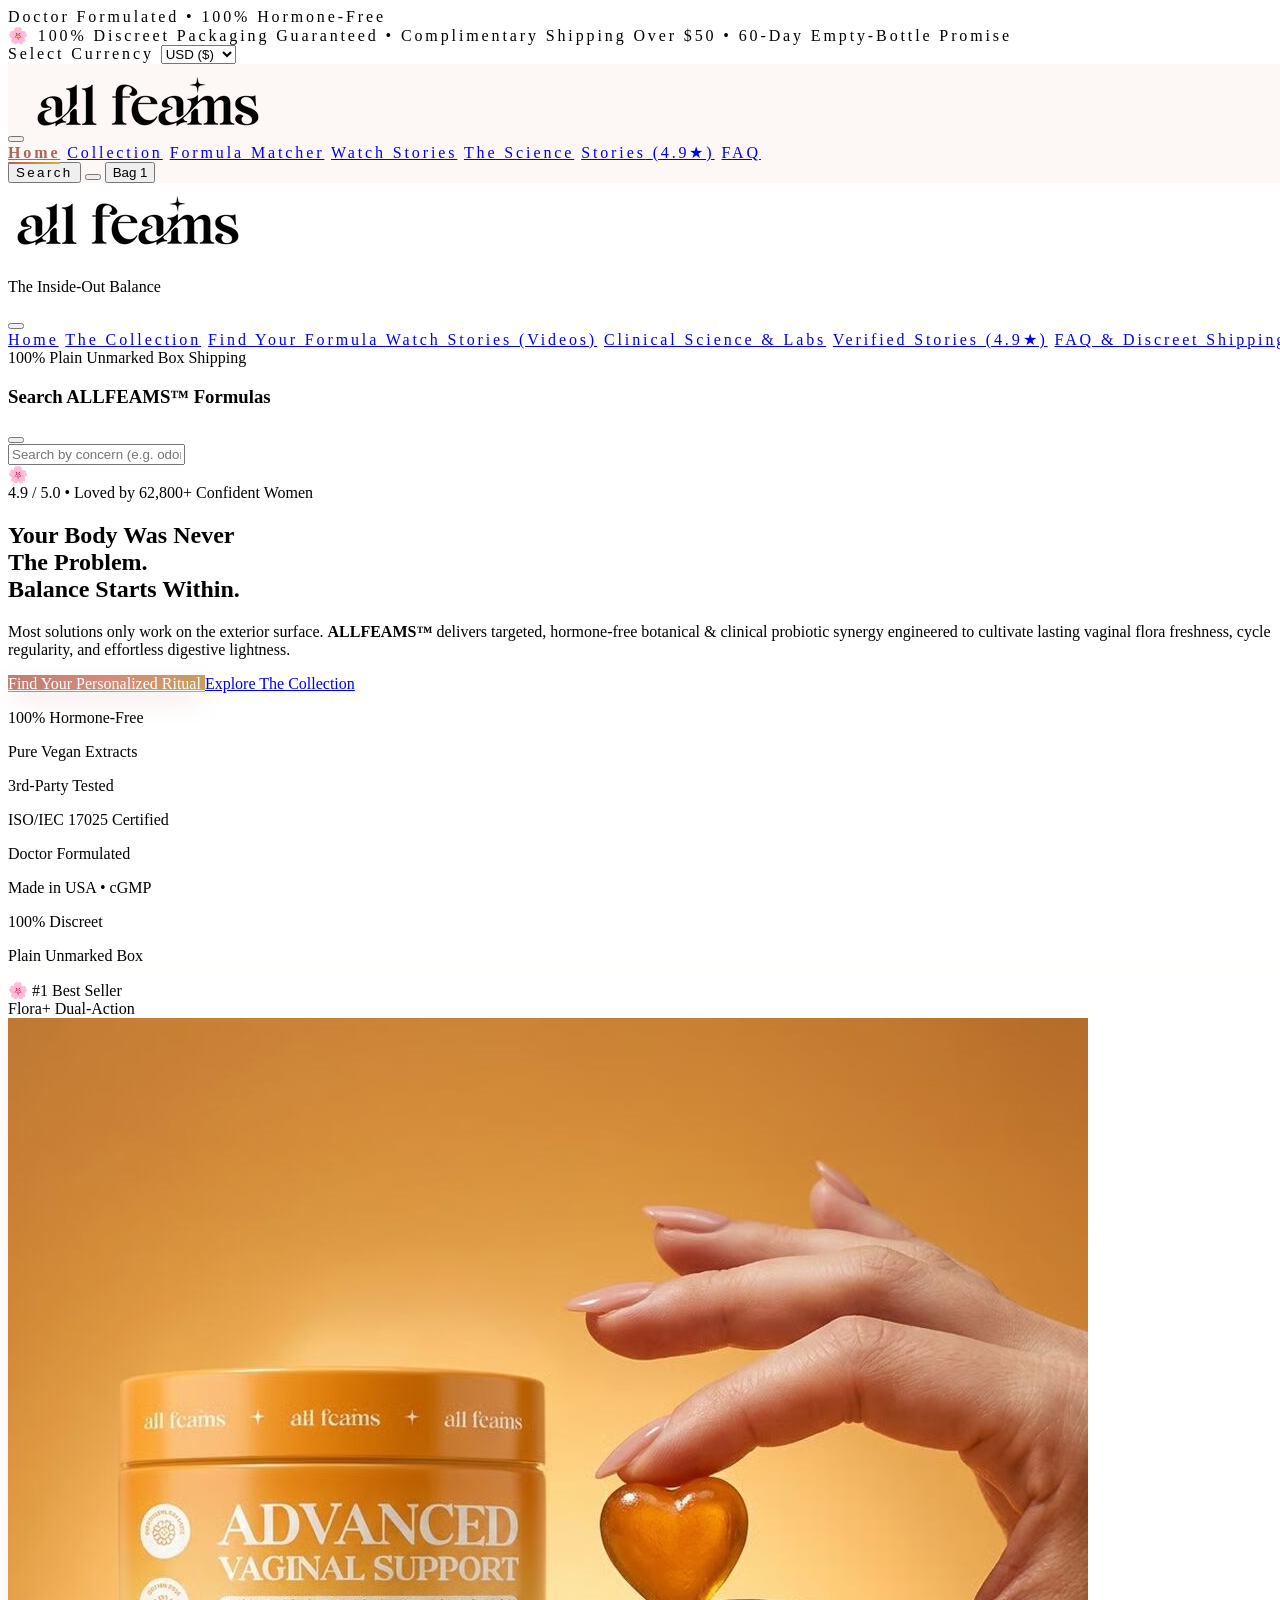
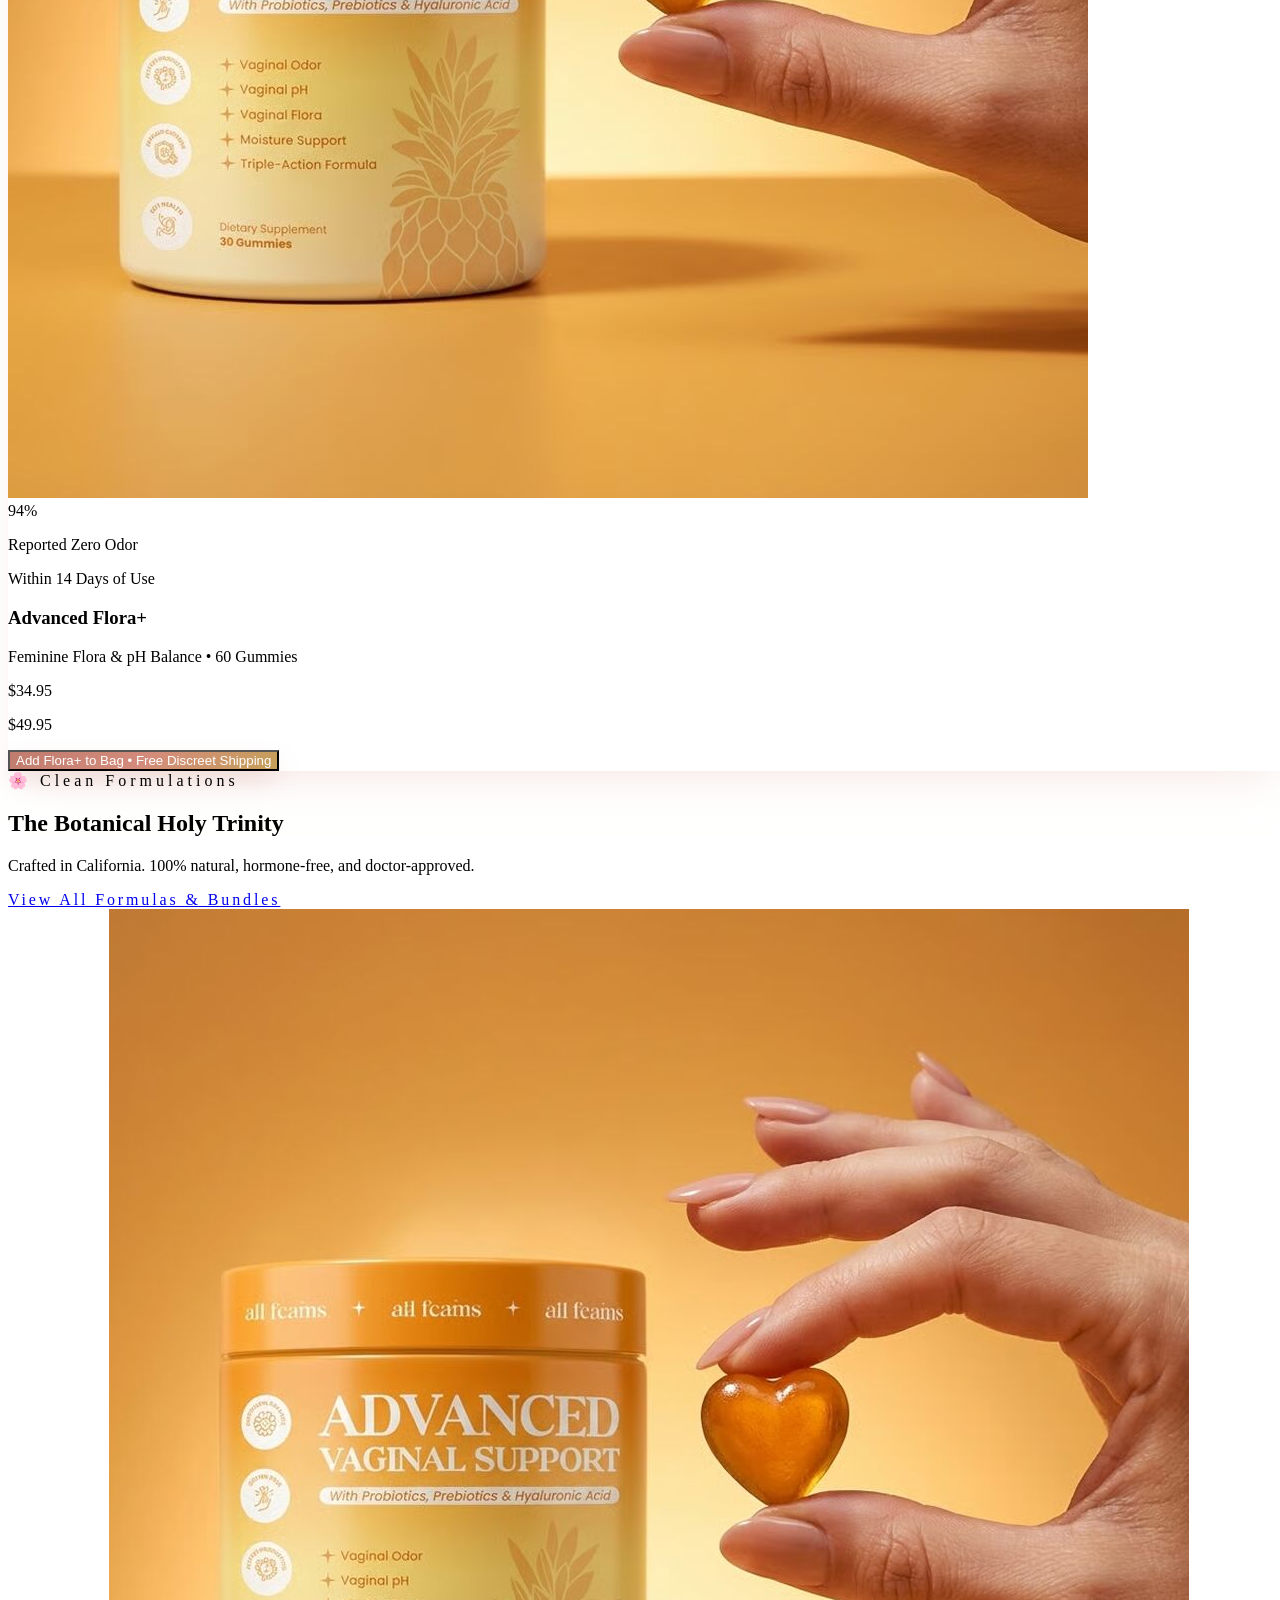
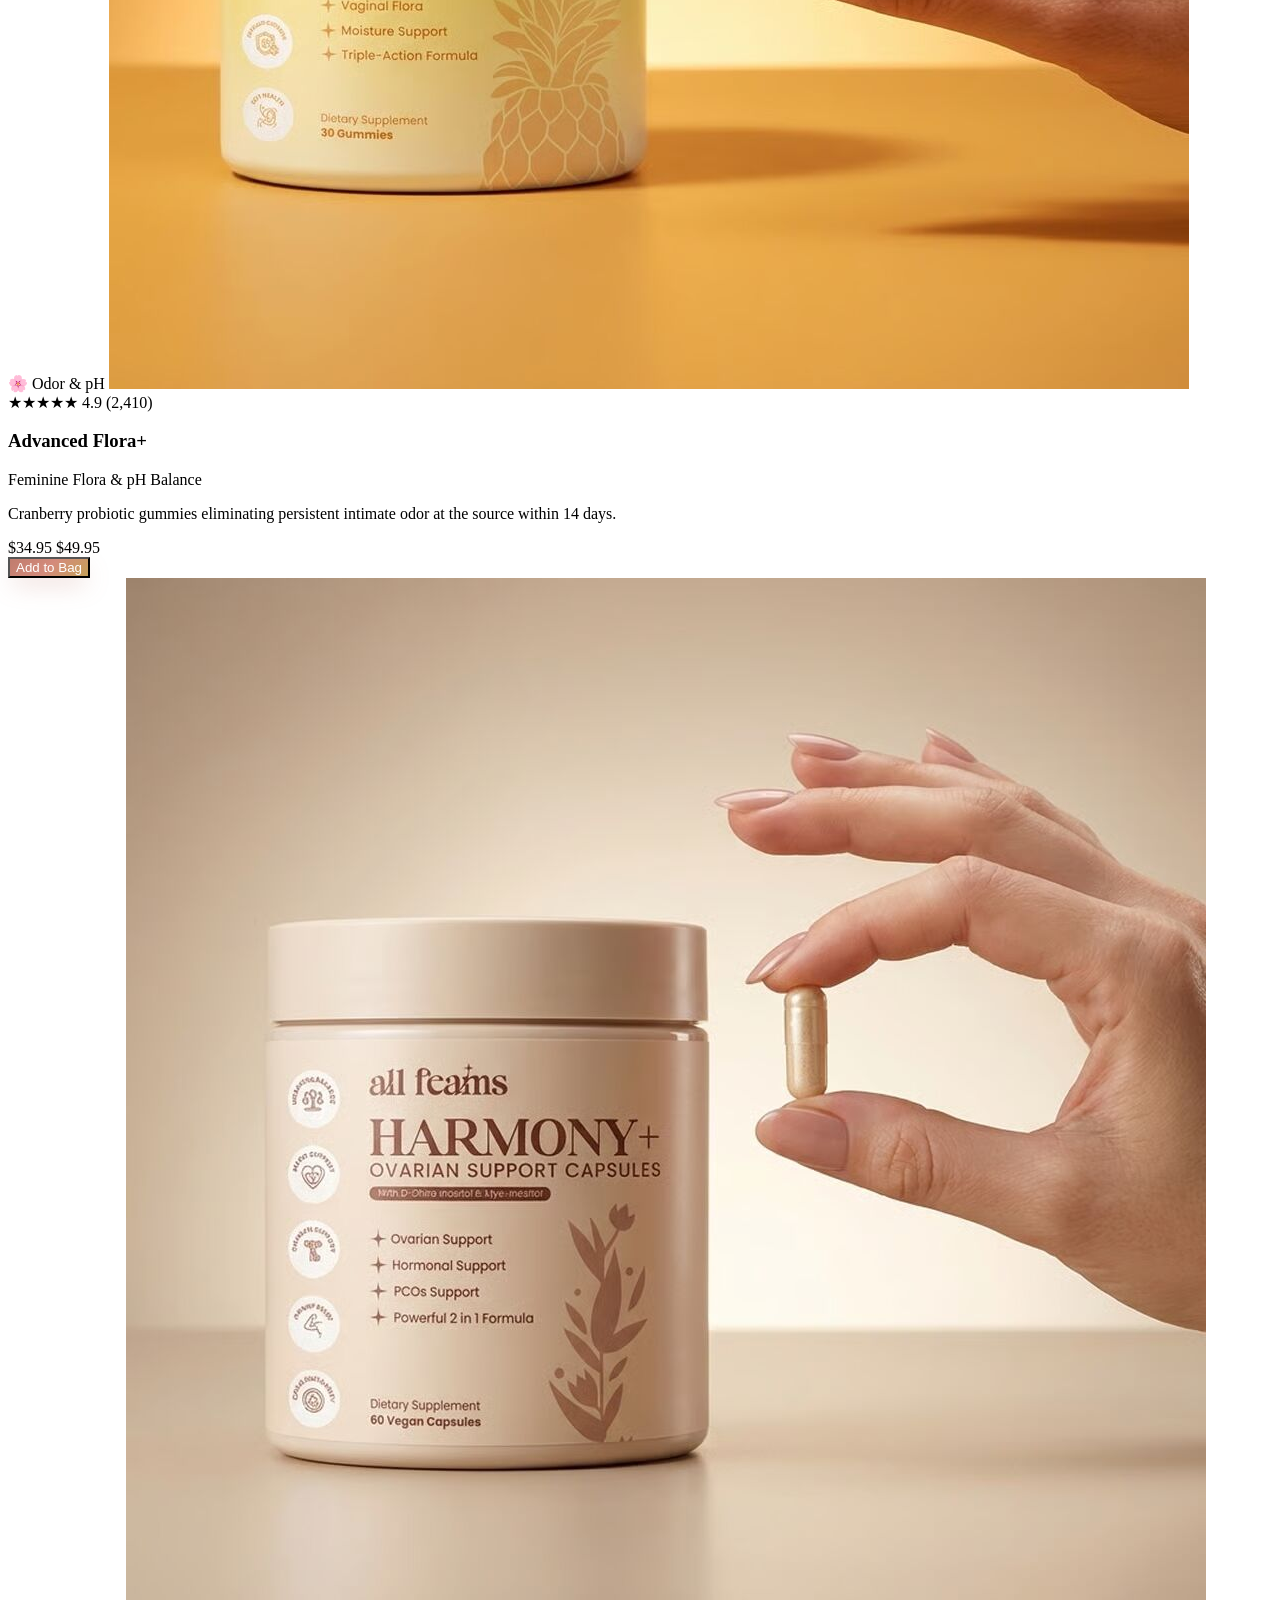
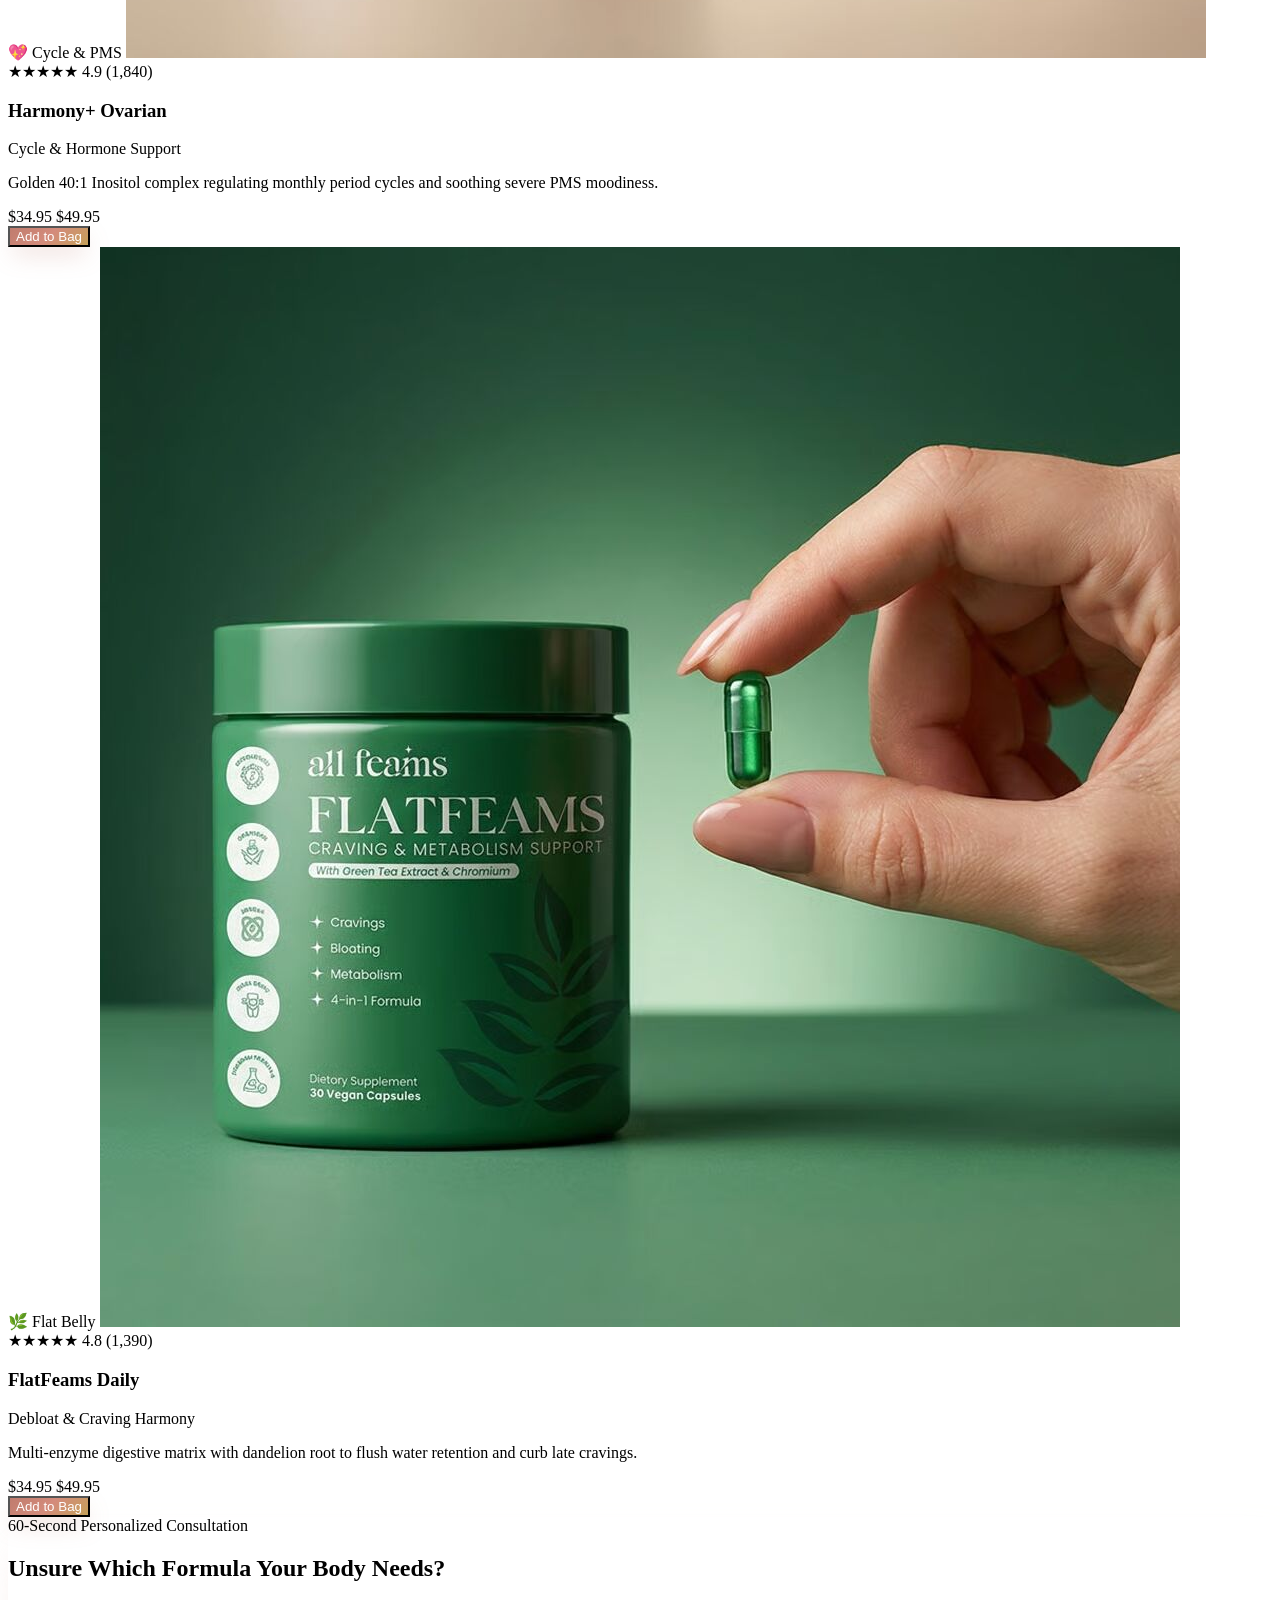
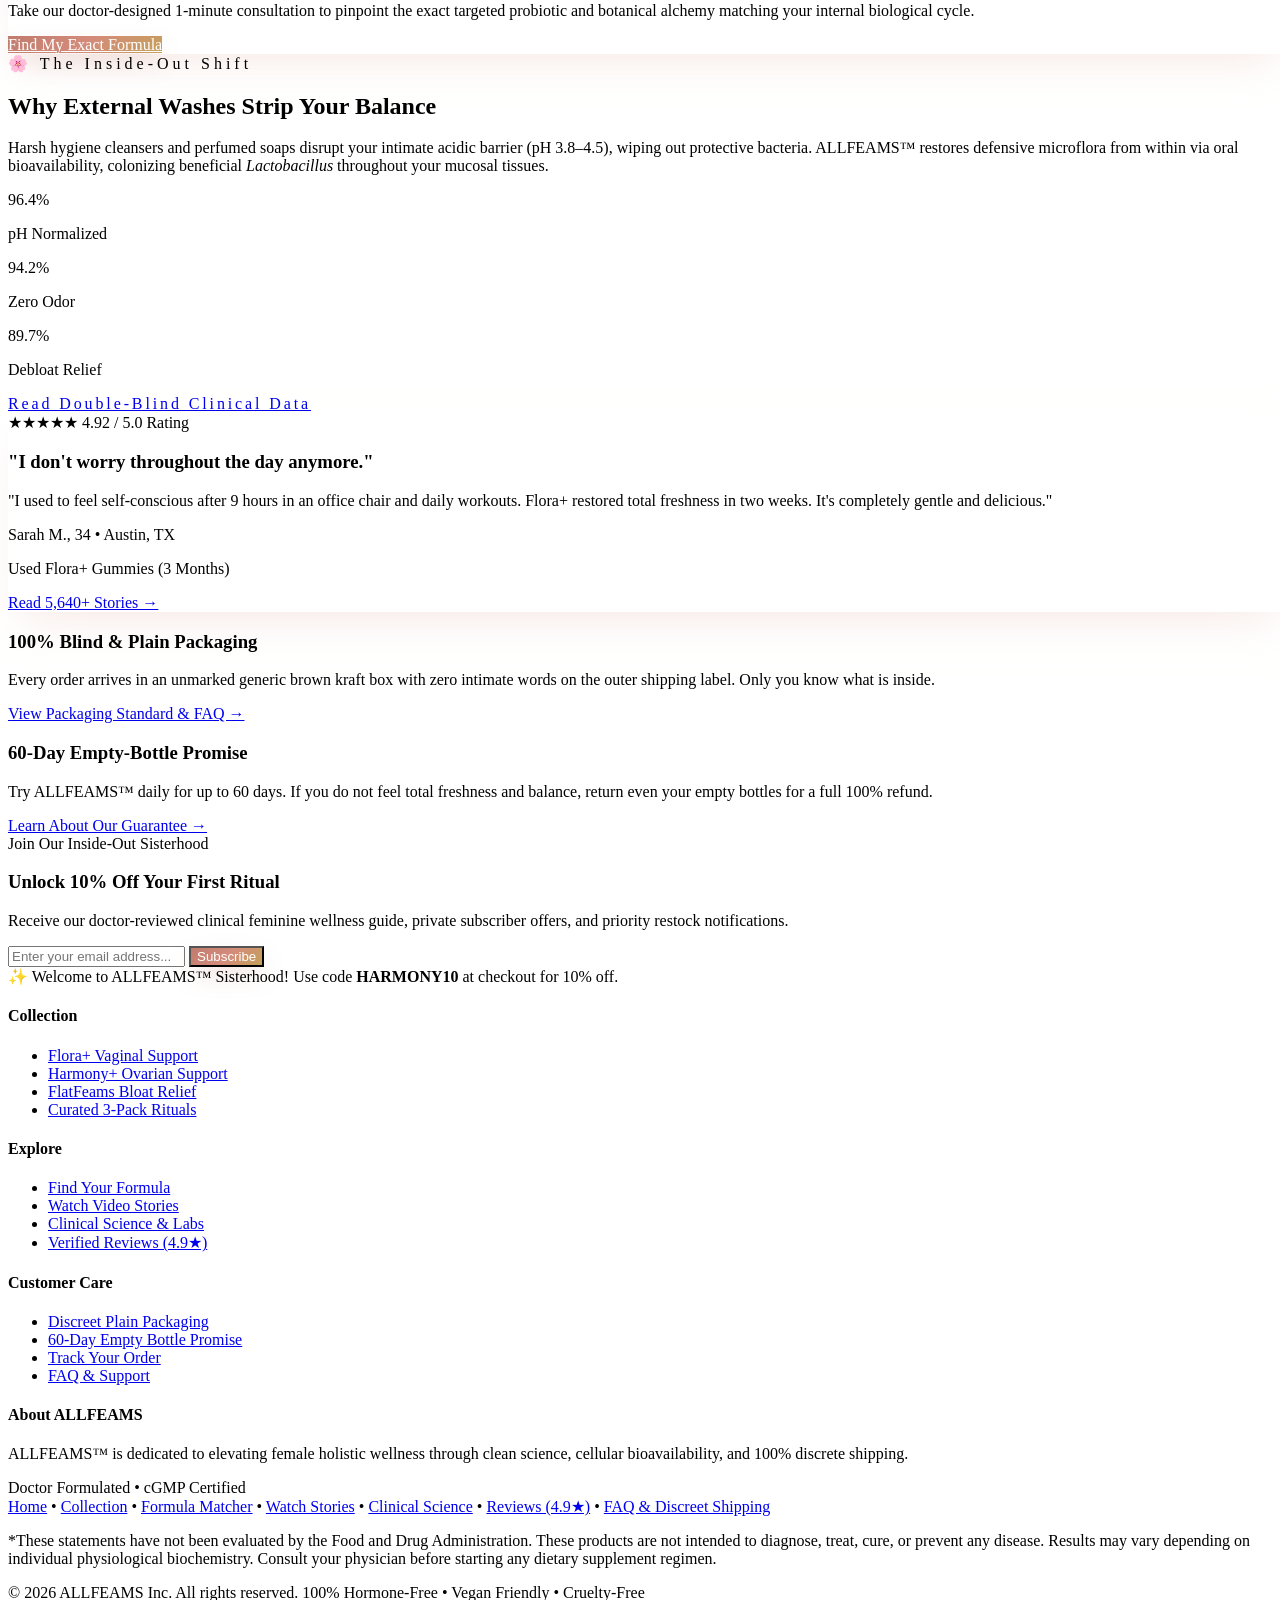
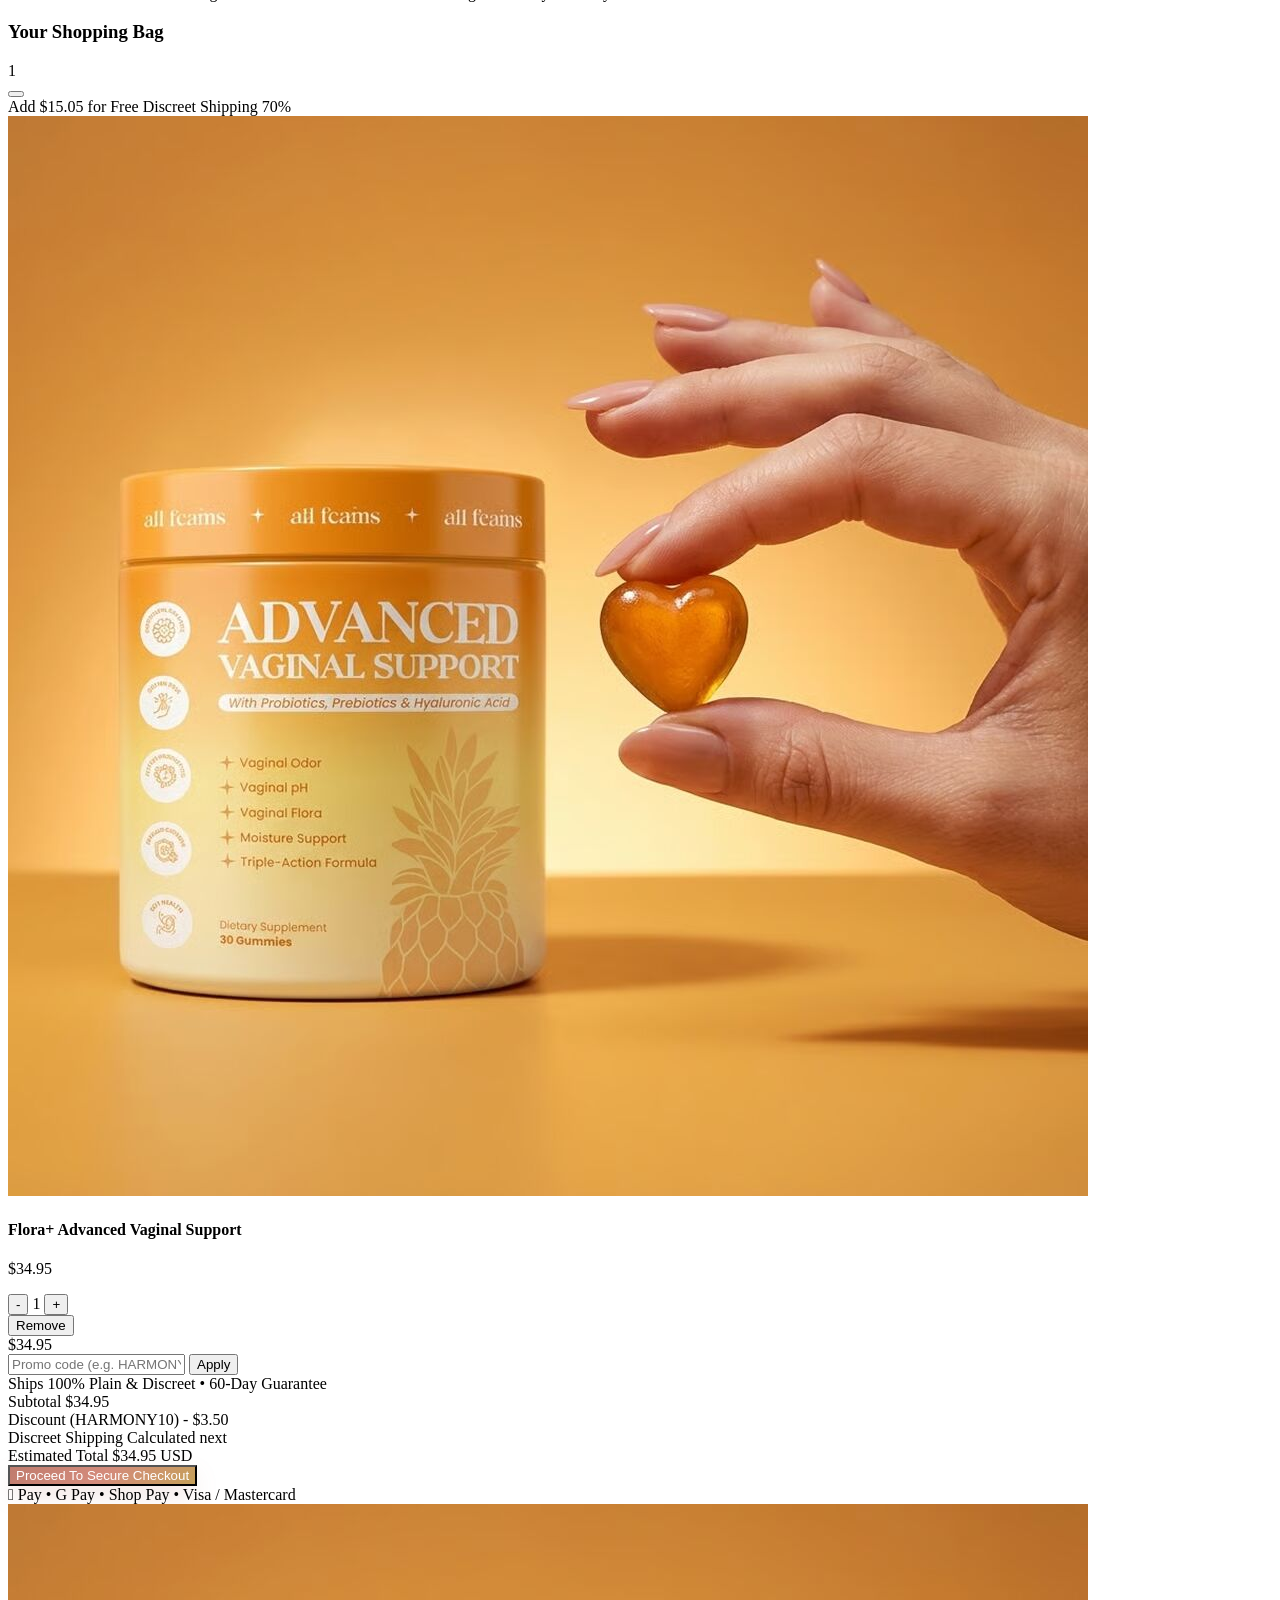
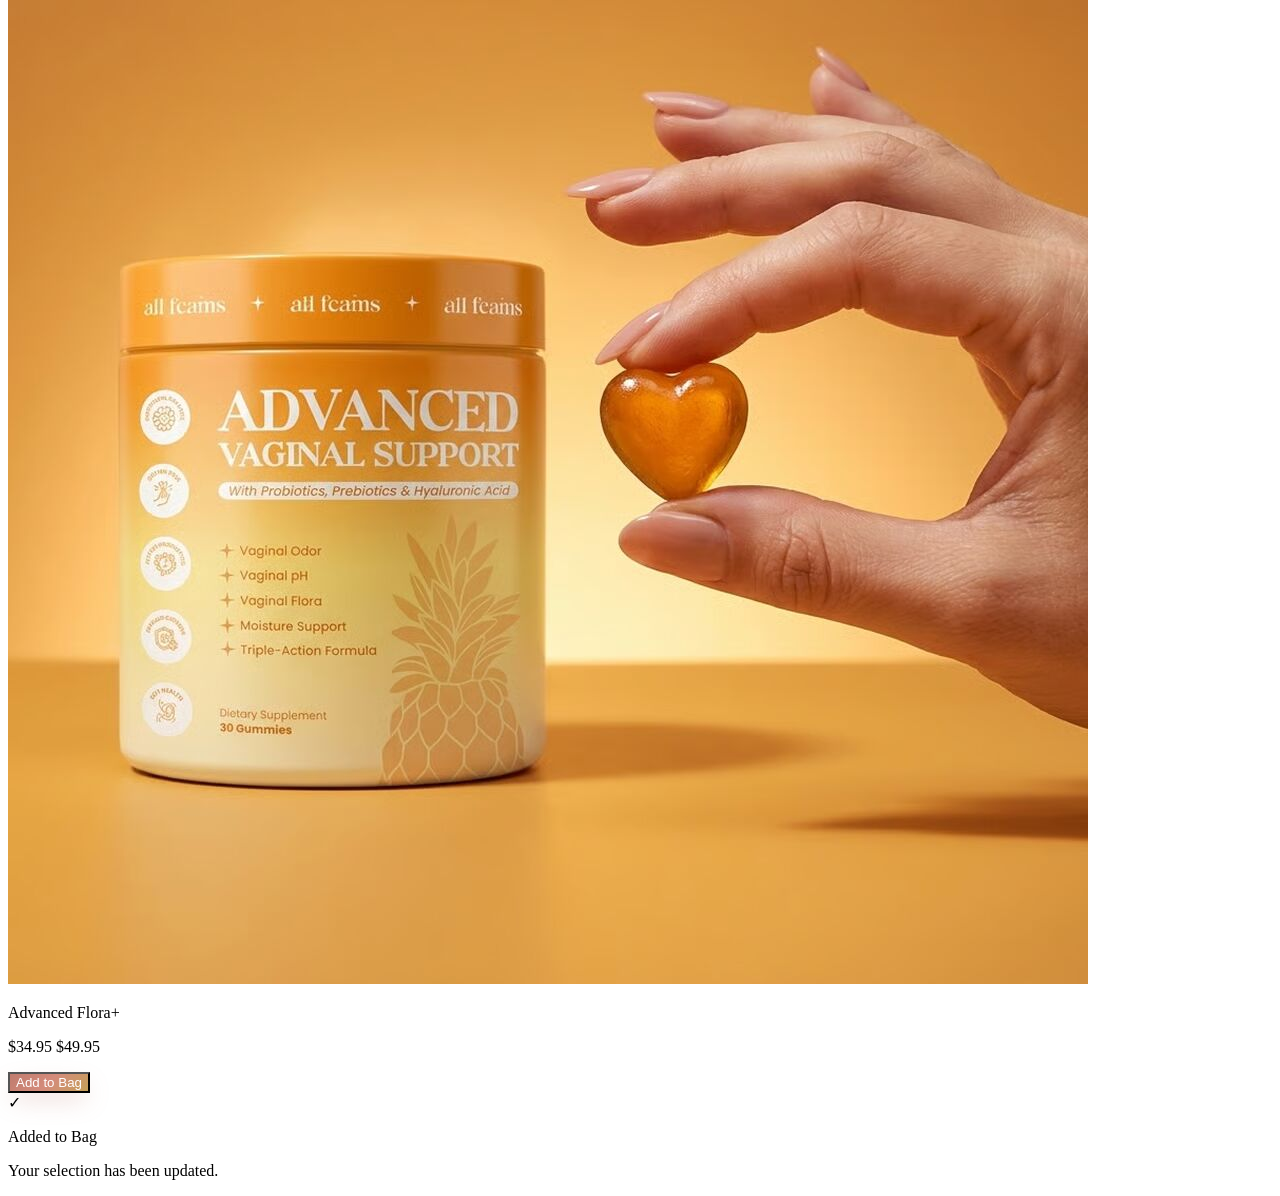
==== index.html @ 5ae4a3a8 "Initial commit: ALLFEAMS luxury redesign website" ====
<!DOCTYPE html>
<html lang="en" class="scroll-smooth">
<head>
  <meta charset="UTF-8">
  <meta name="viewport" content="width=device-width, initial-scale=1.0">
  <title>ALLFEAMS™ | Haute Botanical &amp; Probiotic Feminine Wellness</title>
  <meta name="description" content="Elevate your feminine balance from within. Clinically formulated, hormone-free wellness designed for microbiome harmony, cycle stability, and radiant confidence.">
  <link rel="icon" type="image/png" href="assets/logo.png">

  <!-- Google Fonts -->
  <link rel="preconnect" href="https://fonts.googleapis.com">
  <link rel="preconnect" href="https://fonts.gstatic.com" crossorigin>
  <link href="https://fonts.googleapis.com/css2?family=Cormorant+Garamond:ital,wght@0,300;0,400;0,500;0,600;0,700;1,400;1,600&family=Plus+Jakarta+Sans:wght@300;400;500;600;700&display=swap" rel="stylesheet">

  <!-- Tailwind CSS Framework -->
  <script src="https://cdn.tailwindcss.com"></script>
  <script>
    tailwind.config = {
      theme: {
        extend: {
          fontFamily: {
            serif: ['"Cormorant Garamond"', 'Georgia', 'serif'],
            sans: ['"Plus Jakarta Sans"', 'sans-serif'],
          },
          colors: {
            sand: {
              50: '#FDFCFB',
              100: '#FAF6F4',
              200: '#F5ECE7',
              300: '#EBDDD6',
              400: '#D8C4BC',
              500: '#B8A096',
            },
            gold: {
              400: '#D4AF37',
              500: '#C5A059',
              600: '#AD8941',
              700: '#8A6A2C',
            },
            noir: {
              950: '#120D0C',
              900: '#1D1514',
              800: '#2C201E',
              700: '#3E2F2C',
            },
            rosefemme: {
              50: '#FDF9F8',
              100: '#F9ECE8',
              200: '#F2D7D0',
              300: '#E4BFB5',
              400: '#D29E91',
              500: '#C07C6E',
              600: '#AA6557',
              700: '#8F4E41',
              800: '#753A2F',
              900: '#52241C',
            }
          }
        }
      }
    };
  </script>

  <link rel="stylesheet" href="css/luxury-styles.css">
  <script src="https://unpkg.com/lucide@latest"></script>
  <script>
    window.safeCreateIcons = function() {
      try {
        if (window.lucide && typeof window.lucide.createIcons === 'function') {
          window.lucide.createIcons();
        }
      } catch (e) {}
    };
  </script>
</head>
<body class="bg-sand-100 text-noir-900 font-sans antialiased selection:bg-rosefemme-400 selection:text-white">

  <!-- ================= TOP LUXURY TICKER ================= -->
  <aside aria-label="Announcement" class="bg-gradient-to-r from-[#201615] via-[#2A1C1A] to-[#201615] text-rosefemme-100 text-xs py-2.5 px-4 tracking-luxury uppercase border-b border-rosefemme-900/60 overflow-hidden">
    <div class="max-w-7xl mx-auto flex items-center justify-between">
      <div class="hidden lg:flex items-center space-x-2 text-rosefemme-300">
        <i data-lucide="sparkles" class="w-3.5 h-3.5 text-rosefemme-400"></i>
        <span class="text-[11px] font-medium tracking-widest text-rosefemme-200">Doctor Formulated &bull; 100% Hormone-Free</span>
      </div>
      <div class="flex-1 text-center font-normal text-[11px] tracking-wider text-sand-100 flex items-center justify-center space-x-2">
        <span class="inline-block w-1.5 h-1.5 rounded-full bg-rosefemme-400 animate-pulse flex-shrink-0"></span>
        <span>🌸 100% Discreet Packaging Guaranteed &bull; Complimentary Shipping Over $50 &bull; 60-Day Empty-Bottle Promise</span>
      </div>
      <div class="flex items-center space-x-3 text-[11px]">
        <div class="relative inline-block text-left">
          <label for="currency-select" class="sr-only">Select Currency</label>
          <select id="currency-select" class="bg-[#181110] text-rosefemme-300 font-semibold px-2.5 py-1 rounded-md border border-rosefemme-900 focus:outline-none cursor-pointer uppercase transition text-xs">
            <option value="USD">USD ($)</option>
            <option value="IDR">IDR (Rp)</option>
            <option value="EUR">EUR (€)</option>
            <option value="GBP">GBP (£)</option>
          </select>
        </div>
      </div>
    </div>
  </aside>

    <!-- ================= STICKY HEADER (STILL & EXTRA SPACIOUS LUXURY LAYOUT) ================= -->
  <header class="sticky top-0 z-50 glass-nav border-b border-rosefemme-200/60 transition-all duration-300" id="main-header">
    <div class="max-w-7xl mx-auto px-4 sm:px-6 lg:px-8">
      <div class="flex items-center justify-between h-20">
        
        <!-- Left: Brand Logo (Extra Spacious Breathing Room from Home Menu) -->
        <div class="flex items-center flex-shrink-0 mr-6 sm:mr-8 lg:mr-14 xl:mr-20">
          <button id="mobile-menu-btn" aria-label="Open Navigation Menu" class="p-2 -ml-2 text-noir-900 hover:text-rosefemme-700 transition lg:hidden mr-2">
            <i data-lucide="menu" class="w-6 h-6"></i>
          </button>
          
          <a href="index.html" class="flex items-center py-2 pr-4 sm:pr-6 group focus:outline-none" title="ALLFEAMS™ Home">
            <img src="assets/logo.png" alt="ALLFEAMS™" class="h-8 sm:h-10 md:h-11 w-auto object-contain transition-transform group-hover:scale-105">
          </a>
        </div>

        <!-- Center: Desktop Navigation (Refined, balanced, elegant spacing) -->
                <nav class="hidden lg:flex items-center space-x-6 xl:space-x-8 text-xs uppercase tracking-luxury font-medium text-noir-800">
          <a href="index.html" class="nav-active-pill text-rosefemme-700 font-semibold py-1 relative">Home</a>
          <a href="collection.html" class="text-noir-800 hover:text-rosefemme-700 transition-colors py-1 relative after:content-[''] after:absolute after:bottom-0 after:left-0 after:w-0 after:h-[1px] after:bg-rosefemme-600 hover:after:w-full after:transition-all">Collection</a>
          <a href="formula-matcher.html" class="text-noir-800 hover:text-rosefemme-700 transition-colors py-1 relative after:content-[''] after:absolute after:bottom-0 after:left-0 after:w-0 after:h-[1px] after:bg-rosefemme-600 hover:after:w-full after:transition-all flex items-center gap-1.5"><i data-lucide="sparkles" class="w-3.5 h-3.5 text-rosefemme-500"></i> Formula Matcher</a>
          <a href="stories.html" class="text-noir-800 hover:text-rosefemme-700 transition-colors py-1 relative after:content-[''] after:absolute after:bottom-0 after:left-0 after:w-0 after:h-[1px] after:bg-rosefemme-600 hover:after:w-full after:transition-all flex items-center gap-1"><i data-lucide="play" class="w-3 h-3 text-rosefemme-600"></i> Watch Stories</a>
          <a href="science.html" class="text-noir-800 hover:text-rosefemme-700 transition-colors py-1 relative after:content-[''] after:absolute after:bottom-0 after:left-0 after:w-0 after:h-[1px] after:bg-rosefemme-600 hover:after:w-full after:transition-all">The Science</a>
          <a href="reviews.html" class="text-noir-800 hover:text-rosefemme-700 transition-colors py-1 relative after:content-[''] after:absolute after:bottom-0 after:left-0 after:w-0 after:h-[1px] after:bg-rosefemme-600 hover:after:w-full after:transition-all flex items-center gap-1"><span>Stories</span> <span class="text-rosefemme-600 font-semibold">(4.9★)</span></a>
          <a href="faq.html" class="text-noir-800 hover:text-rosefemme-700 transition-colors py-1 relative after:content-[''] after:absolute after:bottom-0 after:left-0 after:w-0 after:h-[1px] after:bg-rosefemme-600 hover:after:w-full after:transition-all">FAQ</a>
        </nav>

        <!-- Right: Utility Actions (Search & Shopping Bag) -->
        <div class="flex items-center space-x-3 sm:space-x-4 flex-shrink-0">
          <button id="search-desktop-btn" class="hidden sm:flex items-center text-xs uppercase tracking-luxury text-noir-700 hover:text-rosefemme-700 transition px-2 py-1.5 rounded-lg hover:bg-rosefemme-50">
            <i data-lucide="search" class="w-4 h-4 mr-1.5 text-noir-600"></i>
            <span>Search</span>
          </button>

          <button id="search-mobile-btn" aria-label="Search" class="p-2 text-noir-900 hover:text-rosefemme-700 transition sm:hidden">
            <i data-lucide="search" class="w-5 h-5"></i>
          </button>

          <!-- Shopping Bag Trigger Button -->
          <button id="open-cart-btn" class="relative flex items-center bg-gradient-to-r from-noir-900 to-[#2E1F1D] text-sand-100 hover:from-rosefemme-700 hover:to-gold-600 px-4 py-2 rounded-full transition-all duration-300 shadow-sm" aria-label="Open Shopping Bag">
            <i data-lucide="shopping-bag" class="w-4 h-4 text-rosefemme-200"></i>
            <span class="ml-2 text-xs font-medium tracking-wider hidden sm:inline">Bag</span>
            <span id="cart-counter" class="ml-1.5 bg-rosefemme-500 text-white text-[10px] font-bold w-4 h-4 rounded-full flex items-center justify-center">1</span>
          </button>
        </div>

      </div>
    </div>
  </header>

  <!-- ================= MOBILE NAVIGATION DRAWER ================= -->
  <div id="mobile-nav" class="fixed inset-0 z-50 bg-black/60 backdrop-blur-sm hidden transition-opacity duration-300">
    <div class="fixed inset-y-0 left-0 max-w-xs w-full bg-sand-100 shadow-2xl flex flex-col justify-between p-6 overflow-y-auto">
      <div>
        <div class="flex items-center justify-between pb-6 border-b border-rosefemme-200">
          <div>
            <img src="assets/logo.png" alt="ALLFEAMS™" class="h-8 w-auto object-contain">
            <p class="text-[9px] uppercase tracking-widest text-rosefemme-700 mt-1 font-medium">The Inside-Out Balance</p>
          </div>
          <button id="close-mobile-nav" aria-label="Close Navigation" class="p-2 text-noir-700 hover:text-noir-900">
            <i data-lucide="x" class="w-6 h-6"></i>
          </button>
        </div>

                <nav class="mt-8 space-y-4 text-sm uppercase tracking-luxury font-medium">
          <a href="index.html" class="block text-rosefemme-800 font-semibold py-2 border-b border-sand-200 bg-rosefemme-100/70 pl-3 rounded-r-xl border-l-4 border-l-rosefemme-600">Home</a>
          <a href="collection.html" class="block text-noir-800 hover:text-rosefemme-700 transition py-2 border-b border-sand-200">The Collection</a>
          <a href="formula-matcher.html" class="flex items-center justify-between text-rosefemme-800 bg-rosefemme-100/70 p-3 rounded-xl mobile-nav-link border border-rosefemme-200 font-medium">
            <span class="flex items-center gap-2">
              <i data-lucide="sparkles" class="w-4 h-4 text-rosefemme-600"></i>
              Find Your Formula
            </span>
            <i data-lucide="chevron-right" class="w-4 h-4"></i>
          </a>
          <a href="stories.html" class="block text-noir-800 hover:text-rosefemme-700 transition py-2 border-b border-sand-200">Watch Stories (Videos)</a>
          <a href="science.html" class="block text-noir-800 hover:text-rosefemme-700 transition py-2 border-b border-sand-200">Clinical Science &amp; Labs</a>
          <a href="reviews.html" class="block text-noir-800 hover:text-rosefemme-700 transition py-2 border-b border-sand-200">Verified Stories (4.9★)</a>
          <a href="faq.html" class="block text-noir-800 hover:text-rosefemme-700 transition py-2 border-b border-sand-200">FAQ &amp; Discreet Shipping</a>
        </nav>
      </div>

      <div class="pt-6 border-t border-rosefemme-200 text-xs text-noir-600 space-y-2">
        <div class="flex items-center space-x-2 text-rosefemme-800 font-medium">
          <i data-lucide="package-check" class="w-4 h-4 text-rosefemme-600"></i>
          <span>100% Plain Unmarked Box Shipping</span>
        </div>
      </div>
    </div>
  </div>

  <!-- ================= SEARCH MODAL ================= -->
  <div id="search-modal" class="fixed inset-0 z-50 bg-black/60 backdrop-blur-sm hidden flex items-start justify-center pt-20 px-4 transition-opacity duration-300">
    <div class="bg-white max-w-xl w-full rounded-3xl shadow-2xl p-6 sm:p-8 border border-rosefemme-200 relative">
      <div class="flex items-center justify-between pb-4 border-b border-sand-200">
        <div class="flex items-center space-x-2 text-noir-900">
          <i data-lucide="sparkles" class="w-5 h-5 text-rosefemme-500"></i>
          <h3 class="font-serif text-xl font-bold">Search ALLFEAMS™ Formulas</h3>
        </div>
        <button id="close-search-btn" class="p-1.5 text-noir-500 hover:text-noir-900 rounded-full hover:bg-sand-100">
          <i data-lucide="x" class="w-5 h-5"></i>
        </button>
      </div>
      <div class="mt-4">
        <input type="text" id="search-input" placeholder="Search by concern (e.g. odor, flora, cramps, bloat)..." class="w-full bg-sand-50 border border-sand-300 rounded-2xl px-5 py-3.5 text-sm text-noir-900 placeholder-noir-400 focus:outline-none focus:border-rosefemme-400 transition">
      </div>
      <div id="search-results" class="mt-6 space-y-3 max-h-72 overflow-y-auto"></div>
    </div>
  </div>

  <!-- ================= HERO SECTION (EDITORIAL FEMININE LUXURY) ================= -->
  <section class="relative overflow-hidden pt-8 pb-16 lg:pt-16 lg:pb-24 bg-gradient-to-b from-[#FDF8F6] via-[#F8EDE9] to-[#FDF8F6]">
    <div class="absolute top-0 right-1/4 w-96 h-96 bg-rosefemme-200/40 rounded-full blur-3xl pointer-events-none"></div>
    <div class="absolute bottom-0 left-10 w-80 h-80 bg-gold-400/20 rounded-full blur-3xl pointer-events-none"></div>
    <div class="absolute inset-0 opacity-[0.03] pointer-events-none bg-[radial-gradient(#C07C6E_1px,transparent_1px)] [background-size:24px_24px]"></div>
    
    <div class="max-w-7xl mx-auto px-4 sm:px-6 lg:px-8 relative z-10">
      <div class="grid grid-cols-1 lg:grid-cols-12 gap-12 lg:gap-8 items-center">
        
        <!-- Left Editorial Copy -->
        <div class="lg:col-span-7 space-y-6 text-center lg:text-left">
          
          <div class="inline-flex items-center space-x-2 bg-white/90 border border-rosefemme-200 px-4 py-1.5 rounded-full shadow-xs">
            <span class="text-xs">🌸</span>
            <div class="flex text-gold-500">
              <i data-lucide="star" class="w-3.5 h-3.5 fill-current"></i>
              <i data-lucide="star" class="w-3.5 h-3.5 fill-current"></i>
              <i data-lucide="star" class="w-3.5 h-3.5 fill-current"></i>
              <i data-lucide="star" class="w-3.5 h-3.5 fill-current"></i>
              <i data-lucide="star" class="w-3.5 h-3.5 fill-current"></i>
            </div>
            <span class="text-[11px] font-semibold text-rosefemme-900 tracking-wider">4.9 / 5.0</span>
            <span class="text-rosefemme-300">&bull;</span>
            <span class="text-[11px] text-noir-700 font-medium">Loved by 62,800+ Confident Women</span>
          </div>

          <h1 class="font-serif text-4xl sm:text-5xl lg:text-6xl xl:text-7xl font-normal leading-[1.08] text-noir-900 tracking-tight">
            Your Body Was Never <br class="hidden sm:inline" />
            The Problem. <br />
            <span class="italic font-light text-rosefemme-700">Balance Starts Within.</span>
          </h1>

          <p class="text-base sm:text-lg text-noir-700 max-w-2xl mx-auto lg:mx-0 font-light leading-relaxed">
            Most solutions only work on the exterior surface. <strong class="font-medium text-noir-900">ALLFEAMS™</strong> delivers targeted, hormone-free botanical &amp; clinical probiotic synergy engineered to cultivate lasting vaginal flora freshness, cycle regularity, and effortless digestive lightness.
          </p>

          <!-- CTA Buttons -->
          <div class="pt-2 flex flex-col sm:flex-row items-center justify-center lg:justify-start gap-4">
            <a href="formula-matcher.html" class="btn-rosegold w-full sm:w-auto px-8 py-4 rounded-full font-medium text-xs uppercase tracking-widest shadow-xl flex items-center justify-center gap-2 group">
              <span>Find Your Personalized Ritual</span>
              <i data-lucide="arrow-right" class="w-4 h-4 group-hover:translate-x-1 transition-transform"></i>
            </a>

            <a href="collection.html" class="w-full sm:w-auto px-8 py-4 bg-white/80 border border-rosefemme-300 text-noir-900 hover:bg-white rounded-full font-medium text-xs uppercase tracking-widest transition-all duration-300 text-center shadow-xs">
              Explore The Collection
            </a>
          </div>

          <!-- Trust Pillars Pill Bar -->
          <div class="pt-6 grid grid-cols-2 sm:grid-cols-4 gap-3 text-left border-t border-rosefemme-200/80">
            <div class="flex items-center space-x-2">
              <div class="w-7 h-7 rounded-full bg-rosefemme-100 flex items-center justify-center text-rosefemme-700 flex-shrink-0">
                <i data-lucide="sparkles" class="w-3.5 h-3.5"></i>
              </div>
              <div>
                <p class="text-[11px] font-semibold text-noir-900">100% Hormone-Free</p>
                <p class="text-[10px] text-noir-600">Pure Vegan Extracts</p>
              </div>
            </div>

            <div class="flex items-center space-x-2">
              <div class="w-7 h-7 rounded-full bg-rosefemme-100 flex items-center justify-center text-rosefemme-700 flex-shrink-0">
                <i data-lucide="flask-conical" class="w-3.5 h-3.5"></i>
              </div>
              <div>
                <p class="text-[11px] font-semibold text-noir-900">3rd-Party Tested</p>
                <p class="text-[10px] text-noir-600">ISO/IEC 17025 Certified</p>
              </div>
            </div>

            <div class="flex items-center space-x-2">
              <div class="w-7 h-7 rounded-full bg-rosefemme-100 flex items-center justify-center text-rosefemme-700 flex-shrink-0">
                <i data-lucide="heart" class="w-3.5 h-3.5"></i>
              </div>
              <div>
                <p class="text-[11px] font-semibold text-noir-900">Doctor Formulated</p>
                <p class="text-[10px] text-noir-600">Made in USA &bull; cGMP</p>
              </div>
            </div>

            <div class="flex items-center space-x-2">
              <div class="w-7 h-7 rounded-full bg-rosefemme-100 flex items-center justify-center text-rosefemme-700 flex-shrink-0">
                <i data-lucide="package-check" class="w-3.5 h-3.5"></i>
              </div>
              <div>
                <p class="text-[11px] font-semibold text-noir-900">100% Discreet</p>
                <p class="text-[10px] text-noir-600">Plain Unmarked Box</p>
              </div>
            </div>
          </div>

        </div>

        <!-- Right Product Showcase (Hero Card using authentic assets/Advanced.jpg) -->
        <div class="lg:col-span-5 relative">
          <div class="absolute -top-10 -right-10 w-80 h-80 bg-rosefemme-200/50 rounded-full blur-3xl pointer-events-none"></div>
          <div class="absolute -bottom-10 -left-10 w-72 h-72 bg-gold-400/20 rounded-full blur-3xl pointer-events-none"></div>

          <div class="relative bg-white rounded-3xl p-6 sm:p-8 shadow-2xl border border-rosefemme-200/80 group feminine-glow">
            
            <div class="absolute top-5 left-5 z-20 bg-rosefemme-800 text-sand-50 text-[10px] uppercase tracking-widest font-semibold px-3 py-1 rounded-full shadow-sm">
              🌸 #1 Best Seller
            </div>

            <div class="absolute top-5 right-5 z-20 text-right">
              <span class="inline-block bg-rosefemme-100 text-rosefemme-800 text-[10px] font-semibold px-2.5 py-1 rounded-full tracking-wider border border-rosefemme-200">
                Flora+ Dual-Action
              </span>
            </div>

            <div class="relative overflow-hidden rounded-2xl bg-gradient-to-b from-rosefemme-50/60 to-sand-200/40 p-4 flex items-center justify-center min-h-[340px]">
              <img 
                src="assets/Advanced.jpg" 
                alt="Advanced Flora+ Vaginal Support Gummies" 
                class="w-full max-w-[280px] h-auto object-cover rounded-xl filter drop-shadow-2xl transform group-hover:scale-105 transition-transform duration-700"
                loading="eager"
              >
              
              <div class="absolute bottom-4 left-4 bg-white/95 backdrop-blur-md border border-rosefemme-200 p-2.5 rounded-xl shadow-lg flex items-center space-x-2.5">
                <div class="w-8 h-8 rounded-lg bg-rosefemme-600 text-white flex items-center justify-center font-bold text-xs">
                  94%
                </div>
                <div class="text-left leading-tight">
                  <p class="text-[11px] font-semibold text-noir-900">Reported Zero Odor</p>
                  <p class="text-[9px] text-rosefemme-700">Within 14 Days of Use</p>
                </div>
              </div>
            </div>

            <div class="mt-6 space-y-3">
              <div class="flex items-center justify-between">
                <div>
                  <h3 class="font-serif text-2xl font-bold text-noir-900">Advanced Flora+</h3>
                  <p class="text-xs text-noir-600">Feminine Flora &amp; pH Balance &bull; 60 Gummies</p>
                </div>
                <div class="text-right">
                  <p class="text-lg font-bold text-noir-900 price-display" data-usd="34.95">$34.95</p>
                  <p class="text-[11px] text-rosefemme-700 line-through original-price-display" data-usd="49.95">$49.95</p>
                </div>
              </div>

              <button onclick="quickAddProduct('flora', 'Advanced Flora+ Vaginal Support', 34.95, 'assets/Advanced.jpg')" class="btn-rosegold w-full py-3.5 rounded-xl font-medium text-xs uppercase tracking-widest transition flex items-center justify-center gap-2">
                <i data-lucide="plus" class="w-4 h-4"></i>
                <span>Add Flora+ to Bag &bull; Free Discreet Shipping</span>
              </button>
            </div>

          </div>
        </div>

      </div>
    </div>
  </section>

  <!-- ================= SECTION 2: CURATED BESTSELLER SPOTLIGHT ================= -->
  <section class="py-16 lg:py-24 bg-white border-y border-rosefemme-200/60">
    <div class="max-w-7xl mx-auto px-4 sm:px-6 lg:px-8">
      
      <div class="flex flex-col md:flex-row md:items-end justify-between mb-12">
        <div>
          <span class="text-xs uppercase tracking-widest-plus text-rosefemme-600 font-semibold block mb-2">🌸 Clean Formulations</span>
          <h2 class="font-serif text-3xl sm:text-4xl lg:text-5xl font-normal text-noir-900">
            The Botanical Holy Trinity
          </h2>
          <p class="text-sm text-noir-600 mt-2 font-light">Crafted in California. 100% natural, hormone-free, and doctor-approved.</p>
        </div>
        <div class="mt-4 md:mt-0">
          <a href="collection.html" class="inline-flex items-center space-x-1.5 text-xs uppercase tracking-luxury text-rosefemme-700 hover:text-rosefemme-900 font-semibold transition group">
            <span>View All Formulas &amp; Bundles</span>
            <i data-lucide="arrow-right" class="w-4 h-4 group-hover:translate-x-1 transition-transform"></i>
          </a>
        </div>
      </div>

      <!-- 3 Concise Product Spotlight Cards -->
      <div class="grid grid-cols-1 md:grid-cols-3 gap-8">
        
        <!-- CARD 1: FLORA+ -->
        <div class="bg-sand-50 rounded-3xl p-6 border border-rosefemme-200/70 shadow-sm hover:shadow-xl transition-all duration-300 flex flex-col justify-between group">
          <div>
            <div class="relative bg-white rounded-2xl p-4 mb-5 flex items-center justify-center overflow-hidden min-h-[240px]">
              <span class="absolute top-3 left-3 bg-rosefemme-800 text-white text-[10px] uppercase font-bold tracking-wider px-2.5 py-0.5 rounded-full">
                🌸 Odor &amp; pH
              </span>
              <img src="assets/Advanced.jpg" alt="Advanced Flora+" class="w-44 h-auto object-cover rounded-xl group-hover:scale-105 transition-transform duration-500">
            </div>
            <div class="flex items-center space-x-1 text-gold-500 text-xs mb-1.5">
              <span>★★★★★</span>
              <span class="text-rosefemme-800 font-medium ml-1">4.9 (2,410)</span>
            </div>
            <h3 class="font-serif text-2xl font-bold text-noir-900 group-hover:text-rosefemme-700 transition">Advanced Flora+</h3>
            <p class="text-xs text-rosefemme-700 font-medium mb-2">Feminine Flora &amp; pH Balance</p>
            <p class="text-xs text-noir-600 font-light leading-relaxed mb-4">
              Cranberry probiotic gummies eliminating persistent intimate odor at the source within 14 days.
            </p>
          </div>
          <div>
            <div class="flex items-baseline justify-between border-t border-rosefemme-200 pt-3 mb-3">
              <span class="text-xl font-bold text-noir-900 price-display" data-usd="34.95">$34.95</span>
              <span class="text-[11px] text-rosefemme-700 line-through original-price-display" data-usd="49.95">$49.95</span>
            </div>
            <div class="flex gap-2">
              <button onclick="quickAddProduct('flora', 'Advanced Flora+ Vaginal Support', 34.95, 'assets/Advanced.jpg')" class="btn-rosegold flex-1 py-3 rounded-full text-xs uppercase tracking-wider font-semibold">
                Add to Bag
              </button>
              <a href="collection.html#flora" class="px-3.5 py-3 rounded-full bg-white border border-rosefemme-200 text-noir-800 hover:bg-rosefemme-50 text-xs flex items-center justify-center" title="Inspect Flora+">
                <i data-lucide="arrow-up-right" class="w-4 h-4"></i>
              </a>
            </div>
          </div>
        </div>

        <!-- CARD 2: HARMONY+ -->
        <div class="bg-sand-50 rounded-3xl p-6 border border-rosefemme-200/70 shadow-sm hover:shadow-xl transition-all duration-300 flex flex-col justify-between group">
          <div>
            <div class="relative bg-white rounded-2xl p-4 mb-5 flex items-center justify-center overflow-hidden min-h-[240px]">
              <span class="absolute top-3 left-3 bg-[#332220] text-sand-50 text-[10px] uppercase font-bold tracking-wider px-2.5 py-0.5 rounded-full">
                💖 Cycle &amp; PMS
              </span>
              <img src="assets/Harmony+.jpg" alt="Harmony+ Ovarian Support" class="w-44 h-auto object-cover rounded-xl group-hover:scale-105 transition-transform duration-500">
            </div>
            <div class="flex items-center space-x-1 text-gold-500 text-xs mb-1.5">
              <span>★★★★★</span>
              <span class="text-rosefemme-800 font-medium ml-1">4.9 (1,840)</span>
            </div>
            <h3 class="font-serif text-2xl font-bold text-noir-900 group-hover:text-rosefemme-700 transition">Harmony+ Ovarian</h3>
            <p class="text-xs text-rosefemme-700 font-medium mb-2">Cycle &amp; Hormone Support</p>
            <p class="text-xs text-noir-600 font-light leading-relaxed mb-4">
              Golden 40:1 Inositol complex regulating monthly period cycles and soothing severe PMS moodiness.
            </p>
          </div>
          <div>
            <div class="flex items-baseline justify-between border-t border-rosefemme-200 pt-3 mb-3">
              <span class="text-xl font-bold text-noir-900 price-display" data-usd="34.95">$34.95</span>
              <span class="text-[11px] text-rosefemme-700 line-through original-price-display" data-usd="49.95">$49.95</span>
            </div>
            <div class="flex gap-2">
              <button onclick="quickAddProduct('harmony', 'Harmony+ Ovarian Support Capsules', 34.95, 'assets/Harmony+.jpg')" class="btn-rosegold flex-1 py-3 rounded-full text-xs uppercase tracking-wider font-semibold">
                Add to Bag
              </button>
              <a href="collection.html#harmony" class="px-3.5 py-3 rounded-full bg-white border border-rosefemme-200 text-noir-800 hover:bg-rosefemme-50 text-xs flex items-center justify-center" title="Inspect Harmony+">
                <i data-lucide="arrow-up-right" class="w-4 h-4"></i>
              </a>
            </div>
          </div>
        </div>

        <!-- CARD 3: FLATFEAMS -->
        <div class="bg-sand-50 rounded-3xl p-6 border border-rosefemme-200/70 shadow-sm hover:shadow-xl transition-all duration-300 flex flex-col justify-between group">
          <div>
            <div class="relative bg-white rounded-2xl p-4 mb-5 flex items-center justify-center overflow-hidden min-h-[240px]">
              <span class="absolute top-3 left-3 bg-[#332220] text-sand-50 text-[10px] uppercase font-bold tracking-wider px-2.5 py-0.5 rounded-full">
                🌿 Flat Belly
              </span>
              <img src="assets/Flatfeams.jpg" alt="FlatFeams Daily" class="w-44 h-auto object-cover rounded-xl group-hover:scale-105 transition-transform duration-500">
            </div>
            <div class="flex items-center space-x-1 text-gold-500 text-xs mb-1.5">
              <span>★★★★★</span>
              <span class="text-rosefemme-800 font-medium ml-1">4.8 (1,390)</span>
            </div>
            <h3 class="font-serif text-2xl font-bold text-noir-900 group-hover:text-rosefemme-700 transition">FlatFeams Daily</h3>
            <p class="text-xs text-rosefemme-700 font-medium mb-2">Debloat &amp; Craving Harmony</p>
            <p class="text-xs text-noir-600 font-light leading-relaxed mb-4">
              Multi-enzyme digestive matrix with dandelion root to flush water retention and curb late cravings.
            </p>
          </div>
          <div>
            <div class="flex items-baseline justify-between border-t border-rosefemme-200 pt-3 mb-3">
              <span class="text-xl font-bold text-noir-900 price-display" data-usd="34.95">$34.95</span>
              <span class="text-[11px] text-rosefemme-700 line-through original-price-display" data-usd="49.95">$49.95</span>
            </div>
            <div class="flex gap-2">
              <button onclick="quickAddProduct('flatfemme', 'FlatFeams Craving & Bloat Support', 34.95, 'assets/Flatfeams.jpg')" class="btn-rosegold flex-1 py-3 rounded-full text-xs uppercase tracking-wider font-semibold">
                Add to Bag
              </button>
              <a href="collection.html#flatfemme" class="px-3.5 py-3 rounded-full bg-white border border-rosefemme-200 text-noir-800 hover:bg-rosefemme-50 text-xs flex items-center justify-center" title="Inspect FlatFeams">
                <i data-lucide="arrow-up-right" class="w-4 h-4"></i>
              </a>
            </div>
          </div>
        </div>

      </div>

    </div>
  </section>

  <!-- ================= SECTION 3: FORMULA MATCHER INVITATION BANNER ================= -->
  <section class="py-16 bg-gradient-to-r from-rosefemme-100 via-rosefemme-50 to-sand-200/60 border-b border-rosefemme-200/80">
    <div class="max-w-6xl mx-auto px-4 sm:px-6 lg:px-8">
      <div class="bg-white rounded-3xl p-8 sm:p-12 border border-rosefemme-200/80 shadow-xl feminine-glow flex flex-col md:flex-row items-center justify-between gap-8">
        <div class="space-y-3 max-w-xl text-center md:text-left">
          <span class="inline-flex items-center space-x-1.5 px-3 py-1 rounded-full bg-rosefemme-100 text-rosefemme-800 text-[11px] font-semibold tracking-wider">
            <i data-lucide="sparkles" class="w-3.5 h-3.5"></i>
            <span>60-Second Personalized Consultation</span>
          </span>
          <h2 class="font-serif text-3xl sm:text-4xl font-bold text-noir-900">
            Unsure Which Formula Your Body Needs?
          </h2>
          <p class="text-sm text-noir-700 font-light leading-relaxed">
            Take our doctor-designed 1-minute consultation to pinpoint the exact targeted probiotic and botanical alchemy matching your internal biological cycle.
          </p>
        </div>

        <div class="flex-shrink-0">
          <a href="formula-matcher.html" class="btn-rosegold px-8 py-4 rounded-full text-xs uppercase tracking-widest font-semibold flex items-center space-x-2 shadow-xl">
            <span>Find My Exact Formula</span>
            <i data-lucide="arrow-right" class="w-4 h-4"></i>
          </a>
        </div>
      </div>
    </div>
  </section>

  <!-- ================= SECTION 4: EDITORIAL MANIFESTO & SCIENCE GLANCE ================= -->
  <section class="py-16 lg:py-24 bg-sand-100">
    <div class="max-w-6xl mx-auto px-4 sm:px-6 lg:px-8">
      <div class="grid grid-cols-1 lg:grid-cols-12 gap-12 items-center">
        
        <div class="lg:col-span-6 space-y-5 text-left">
          <span class="text-xs uppercase tracking-widest-plus text-rosefemme-600 font-semibold">🌸 The Inside-Out Shift</span>
          <h2 class="font-serif text-3xl sm:text-4xl lg:text-5xl font-normal text-noir-900 leading-tight">
            Why External Washes Strip Your Balance
          </h2>
          <p class="text-sm text-noir-700 font-light leading-relaxed">
            Harsh hygiene cleansers and perfumed soaps disrupt your intimate acidic barrier (pH 3.8–4.5), wiping out protective bacteria. ALLFEAMS™ restores defensive microflora from within via oral bioavailability, colonizing beneficial <em>Lactobacillus</em> throughout your mucosal tissues.
          </p>

          <div class="grid grid-cols-3 gap-4 pt-4 border-t border-rosefemme-200">
            <div>
              <div class="text-3xl font-serif font-bold text-rosefemme-700">96.4%</div>
              <p class="text-[11px] text-noir-600 mt-1">pH Normalized</p>
            </div>
            <div>
              <div class="text-3xl font-serif font-bold text-rosefemme-700">94.2%</div>
              <p class="text-[11px] text-noir-600 mt-1">Zero Odor</p>
            </div>
            <div>
              <div class="text-3xl font-serif font-bold text-rosefemme-700">89.7%</div>
              <p class="text-[11px] text-noir-600 mt-1">Debloat Relief</p>
            </div>
          </div>

          <div class="pt-2">
            <a href="science.html" class="inline-flex items-center space-x-2 text-xs uppercase tracking-luxury text-rosefemme-700 hover:text-rosefemme-900 font-bold transition group">
              <span>Read Double-Blind Clinical Data</span>
              <i data-lucide="arrow-right" class="w-4 h-4 group-hover:translate-x-1 transition-transform"></i>
            </a>
          </div>
        </div>

        <div class="lg:col-span-6 bg-white rounded-3xl p-8 border border-rosefemme-200 shadow-xl feminine-glow space-y-4">
          <div class="flex items-center space-x-2 text-gold-500 text-xs">
            <span>★★★★★</span>
            <span class="text-rosefemme-800 font-bold">4.92 / 5.0 Rating</span>
          </div>
          <h3 class="font-serif text-2xl font-bold text-noir-900">"I don't worry throughout the day anymore."</h3>
          <p class="text-xs sm:text-sm text-noir-700 font-light italic leading-relaxed">
            "I used to feel self-conscious after 9 hours in an office chair and daily workouts. Flora+ restored total freshness in two weeks. It's completely gentle and delicious."
          </p>
          <div class="pt-3 border-t border-rosefemme-100 flex items-center justify-between text-xs">
            <div>
              <p class="font-semibold text-noir-900">Sarah M., 34 &bull; Austin, TX</p>
              <p class="text-[10px] text-rosefemme-700">Used Flora+ Gummies (3 Months)</p>
            </div>
            <a href="reviews.html" class="text-xs text-rosefemme-700 hover:underline font-semibold">
              Read 5,640+ Stories →
            </a>
          </div>
        </div>

      </div>
    </div>
  </section>

  <!-- ================= SECTION 5: DISCREET SHIPPING & SACRED PRIVACY ================= -->
  <section class="py-16 bg-white border-t border-rosefemme-200/60">
    <div class="max-w-6xl mx-auto px-4 sm:px-6 lg:px-8">
      <div class="grid grid-cols-1 md:grid-cols-2 gap-8 items-center">
        
        <div class="bg-sand-50 rounded-3xl p-8 border border-rosefemme-200 shadow-sm flex items-start space-x-5">
          <div class="w-12 h-12 rounded-2xl bg-[#281D1B] text-rosefemme-300 flex items-center justify-center flex-shrink-0">
            <i data-lucide="package" class="w-6 h-6"></i>
          </div>
          <div>
            <h3 class="font-serif text-2xl font-bold text-noir-900">100% Blind &amp; Plain Packaging</h3>
            <p class="text-xs text-noir-600 mt-2 font-light leading-relaxed">
              Every order arrives in an unmarked generic brown kraft box with zero intimate words on the outer shipping label. Only you know what is inside.
            </p>
            <div class="mt-3">
              <a href="faq.html" class="text-xs text-rosefemme-700 font-semibold hover:underline">
                View Packaging Standard &amp; FAQ →
              </a>
            </div>
          </div>
        </div>

        <div class="bg-sand-50 rounded-3xl p-8 border border-rosefemme-200 shadow-sm flex items-start space-x-5">
          <div class="w-12 h-12 rounded-2xl bg-rosefemme-600 text-white flex items-center justify-center flex-shrink-0">
            <i data-lucide="award" class="w-6 h-6"></i>
          </div>
          <div>
            <h3 class="font-serif text-2xl font-bold text-noir-900">60-Day Empty-Bottle Promise</h3>
            <p class="text-xs text-noir-600 mt-2 font-light leading-relaxed">
              Try ALLFEAMS™ daily for up to 60 days. If you do not feel total freshness and balance, return even your empty bottles for a full 100% refund.
            </p>
            <div class="mt-3">
              <a href="faq.html" class="text-xs text-rosefemme-700 font-semibold hover:underline">
                Learn About Our Guarantee →
              </a>
            </div>
          </div>
        </div>

      </div>
    </div>
  </section>

    <!-- ================= LUXURY FOOTER (100% RESPONSIVE & MOBILE-OPTIMIZED) ================= -->
  <footer class="bg-gradient-to-b from-[#1C1514] to-[#120D0C] text-sand-300 pt-16 pb-36 sm:pb-28 lg:pb-16 border-t border-rosefemme-900/40 relative z-10">
    <div class="max-w-7xl mx-auto px-4 sm:px-6 lg:px-8">
      
      <!-- Newsletter Row -->
      <div class="pb-12 border-b border-rosefemme-900/60 grid grid-cols-1 lg:grid-cols-12 gap-8 items-center">
        <div class="lg:col-span-6 text-left">
          <span class="text-rosefemme-400 text-xs uppercase tracking-widest font-semibold block mb-1">Join Our Inside-Out Sisterhood</span>
          <h3 class="font-serif text-2xl sm:text-3xl text-white">Unlock 10% Off Your First Ritual</h3>
          <p class="text-xs text-rosefemme-300/90 mt-1 font-light leading-relaxed">
            Receive our doctor-reviewed clinical feminine wellness guide, private subscriber offers, and priority restock notifications.
          </p>
        </div>
        <div class="lg:col-span-6">
          <form class="flex flex-col sm:flex-row gap-2.5 w-full" id="newsletter-form" onsubmit="handleNewsletterSubmit(event)">
            <input type="email" id="newsletter-email" placeholder="Enter your email address..." required class="w-full sm:flex-1 bg-[#281D1B] border border-rosefemme-900 rounded-full px-5 py-3 text-xs text-white placeholder-rosefemme-400 focus:outline-none focus:border-rosefemme-500 transition">
            <button type="submit" class="btn-rosegold w-full sm:w-auto px-7 py-3 rounded-full text-xs font-bold uppercase tracking-widest transition flex-shrink-0 text-center">
              Subscribe
            </button>
          </form>
          <div id="newsletter-success" class="hidden mt-3 p-3 bg-emerald-950/80 border border-emerald-500/50 rounded-xl text-emerald-300 text-xs">
            ✨ Welcome to ALLFEAMS™ Sisterhood! Use code <strong class="text-white underline">HARMONY10</strong> at checkout for 10% off.
          </div>
        </div>
      </div>

      <!-- Links Grid (Fully responsive on mobile) -->
      <div class="py-12 grid grid-cols-2 md:grid-cols-4 gap-6 sm:gap-8 text-xs font-light text-left">
        <div>
          <h4 class="font-semibold text-rosefemme-300 uppercase tracking-wider text-[11px] mb-4">Collection</h4>
          <ul class="space-y-2.5">
            <li><a href="collection.html#flora" class="hover:text-rosefemme-200 transition">Flora+ Vaginal Support</a></li>
            <li><a href="collection.html#harmony" class="hover:text-rosefemme-200 transition">Harmony+ Ovarian Support</a></li>
            <li><a href="collection.html#flatfeams" class="hover:text-rosefemme-200 transition">FlatFeams Bloat Relief</a></li>
            <li><a href="collection.html#bundles" class="hover:text-rosefemme-200 transition">Curated 3-Pack Rituals</a></li>
          </ul>
        </div>

        <div>
          <h4 class="font-semibold text-rosefemme-300 uppercase tracking-wider text-[11px] mb-4">Explore</h4>
          <ul class="space-y-2.5">
            <li><a href="formula-matcher.html" class="hover:text-rosefemme-200 transition">Find Your Formula</a></li>
            <li><a href="stories.html" class="hover:text-rosefemme-200 transition">Watch Video Stories</a></li>
            <li><a href="science.html" class="hover:text-rosefemme-200 transition">Clinical Science &amp; Labs</a></li>
            <li><a href="reviews.html" class="hover:text-rosefemme-200 transition">Verified Reviews (4.9★)</a></li>
          </ul>
        </div>

        <div>
          <h4 class="font-semibold text-rosefemme-300 uppercase tracking-wider text-[11px] mb-4">Customer Care</h4>
          <ul class="space-y-2.5">
            <li><a href="faq.html#privacy" class="hover:text-rosefemme-200 transition">Discreet Plain Packaging</a></li>
            <li><a href="faq.html#guarantee" class="hover:text-rosefemme-200 transition">60-Day Empty Bottle Promise</a></li>
            <li><a href="https://allfeams.com/apps/track-your-order" target="_blank" rel="noopener" class="hover:text-rosefemme-200 transition">Track Your Order</a></li>
            <li><a href="faq.html" class="hover:text-rosefemme-200 transition">FAQ &amp; Support</a></li>
          </ul>
        </div>

        <div>
          <h4 class="font-semibold text-rosefemme-300 uppercase tracking-wider text-[11px] mb-4">About ALLFEAMS</h4>
          <p class="text-sand-400 text-xs leading-relaxed font-light mb-4">
            ALLFEAMS™ is dedicated to elevating female holistic wellness through clean science, cellular bioavailability, and 100% discrete shipping.
          </p>
          <div class="flex items-center space-x-2 text-rosefemme-300 text-xs">
            <i data-lucide="shield-check" class="w-4 h-4 text-rosefemme-400"></i>
            <span>Doctor Formulated &bull; cGMP Certified</span>
          </div>
        </div>
      </div>

      <!-- Quick Subnav Links (Wrapped safely for mobile, zero cut-off) -->
      <div class="pt-6 pb-8 border-t border-rosefemme-900/60">
        <div class="flex flex-wrap justify-center items-center gap-x-6 gap-y-2.5 text-xs text-rosefemme-300/80">
          <a href="index.html" class="hover:text-white transition">Home</a>
          <span>&bull;</span>
          <a href="collection.html" class="hover:text-white transition">Collection</a>
          <span>&bull;</span>
          <a href="formula-matcher.html" class="hover:text-white transition">Formula Matcher</a>
          <span>&bull;</span>
          <a href="stories.html" class="hover:text-white transition">Watch Stories</a>
          <span>&bull;</span>
          <a href="science.html" class="hover:text-white transition">Clinical Science</a>
          <span>&bull;</span>
          <a href="reviews.html" class="hover:text-white transition">Reviews (4.9★)</a>
          <span>&bull;</span>
          <a href="faq.html" class="hover:text-white transition">FAQ &amp; Discreet Shipping</a>
        </div>
      </div>

      <!-- Legal Disclaimer & Copyright -->
      <div class="border-t border-rosefemme-900/60 pt-6 space-y-3 text-[10px] text-rosefemme-400/80 font-light leading-relaxed text-center sm:text-left">
        <p>
          *These statements have not been evaluated by the Food and Drug Administration. These products are not intended to diagnose, treat, cure, or prevent any disease. Results may vary depending on individual physiological biochemistry. Consult your physician before starting any dietary supplement regimen.
        </p>
        <div class="flex flex-col sm:flex-row items-center justify-between text-sand-400/70 pt-2 text-[10px]">
          <span>&copy; 2026 ALLFEAMS Inc. All rights reserved.</span>
          <span class="mt-1 sm:mt-0">100% Hormone-Free &bull; Vegan Friendly &bull; Cruelty-Free</span>
        </div>
      </div>

    </div>
  </footer>

  <!-- ================= SLIDE-OUT LUXURY CART DRAWER ================= -->
  <div id="cart-drawer-overlay" class="fixed inset-0 bg-black/60 backdrop-blur-sm z-50 hidden transition-opacity duration-300">
    <div id="cart-drawer" class="fixed inset-y-0 right-0 max-w-md w-full bg-sand-100 shadow-2xl flex flex-col justify-between transform translate-x-full transition-transform duration-300 ease-out z-50">
      
      <div class="p-6 border-b border-rosefemme-200 bg-white">
        <div class="flex items-center justify-between">
          <div class="flex items-center space-x-2">
            <i data-lucide="shopping-bag" class="w-5 h-5 text-rosefemme-700"></i>
            <h3 class="font-serif text-xl font-bold text-noir-900">Your Shopping Bag</h3>
            <span id="drawer-item-count" class="text-xs bg-rosefemme-600 text-white font-bold px-2 py-0.5 rounded-full">1</span>
          </div>
          <button id="close-cart-btn" aria-label="Close Cart" class="p-1.5 text-noir-700 hover:text-noir-900 rounded-full hover:bg-rosefemme-50 transition">
            <i data-lucide="x" class="w-5 h-5"></i>
          </button>
        </div>

        <div class="mt-4 bg-rosefemme-50/70 p-3 rounded-xl border border-rosefemme-200/80">
          <div class="flex justify-between text-xs font-medium text-noir-800 mb-1">
            <span id="shipping-progress-text">Add $15.05 for Free Discreet Shipping</span>
            <span id="shipping-progress-percent" class="font-bold text-rosefemme-700">70%</span>
          </div>
          <div class="w-full bg-sand-300 h-2 rounded-full overflow-hidden">
            <div id="shipping-progress-bar" class="bg-gradient-to-r from-rosefemme-500 to-gold-500 h-2 rounded-full transition-all duration-500" style="width: 70%"></div>
          </div>
        </div>
      </div>

      <div class="p-6 flex-1 overflow-y-auto space-y-4" id="cart-items-container"></div>

      <div class="p-6 border-t border-rosefemme-200 bg-white space-y-4">
        <div class="flex gap-2">
          <input type="text" id="promo-input" placeholder="Promo code (e.g. HARMONY10)" class="flex-1 bg-sand-50 border border-sand-300 rounded-xl px-3.5 py-2 text-xs uppercase focus:outline-none focus:border-rosefemme-500">
          <button onclick="applyPromoCode()" class="px-4 py-2 bg-rosefemme-800 hover:bg-rosefemme-700 text-white rounded-xl text-xs font-semibold uppercase tracking-wider transition">Apply</button>
        </div>
        <div id="promo-message" class="text-[11px] hidden"></div>

        <div class="flex items-center justify-center space-x-2 text-[11px] text-rosefemme-800 bg-rosefemme-50 py-2 rounded-lg border border-rosefemme-200">
          <i data-lucide="package-check" class="w-4 h-4 text-rosefemme-600"></i>
          <span>Ships 100% Plain &amp; Discreet &bull; 60-Day Guarantee</span>
        </div>

        <div class="space-y-1.5 text-xs text-noir-700">
          <div class="flex justify-between">
            <span>Subtotal</span>
            <span id="drawer-subtotal" class="font-semibold text-noir-900">$34.95</span>
          </div>
          <div id="drawer-discount-row" class="hidden flex justify-between text-emerald-700">
            <span>Discount (HARMONY10)</span>
            <span id="drawer-discount">- $3.50</span>
          </div>
          <div class="flex justify-between text-noir-600">
            <span>Discreet Shipping</span>
            <span id="drawer-shipping" class="text-green-700 font-medium">Calculated next</span>
          </div>
          <div class="flex justify-between text-sm font-bold text-noir-900 pt-2 border-t border-sand-200">
            <span>Estimated Total</span>
            <span id="drawer-total" class="text-base font-bold text-noir-900">$34.95 USD</span>
          </div>
        </div>

        <button onclick="handleCheckout()" class="btn-rosegold w-full py-4 rounded-full font-bold text-xs uppercase tracking-widest shadow-xl transition flex items-center justify-center gap-2">
          <i data-lucide="lock" class="w-4 h-4"></i>
          <span>Proceed To Secure Checkout</span>
        </button>

        <div class="flex items-center justify-center gap-3 pt-1 text-[11px] text-noir-500 opacity-80">
          <span class="font-semibold"> Pay</span>
          <span>&bull;</span>
          <span class="font-semibold">G Pay</span>
          <span>&bull;</span>
          <span class="font-semibold">Shop Pay</span>
          <span>&bull;</span>
          <span>Visa / Mastercard</span>
        </div>
      </div>

    </div>
  </div>

  <!-- ================= MOBILE STICKY BOTTOM BUY BAR ================= -->
  <div id="mobile-sticky-bar" class="fixed bottom-0 left-0 right-0 z-30 bg-white/95 backdrop-blur-md border-t border-rosefemme-200 p-3 sm:hidden transform translate-y-full transition-transform duration-300 shadow-2xl flex items-center justify-between">
    <div class="flex items-center space-x-3">
      <img src="assets/Advanced.jpg" alt="Advanced Flora+" class="w-10 h-10 object-cover rounded-lg bg-rosefemme-50 p-0.5 border border-rosefemme-200">
      <div>
        <p class="text-xs font-bold text-noir-900 leading-tight">Advanced Flora+</p>
        <p class="text-[11px] text-rosefemme-700 font-semibold"><span class="price-display" data-usd="34.95">$34.95</span> <span class="line-through text-noir-400 font-normal original-price-display" data-usd="49.95">$49.95</span></p>
      </div>
    </div>
    <button onclick="quickAddProduct('flora', 'Advanced Flora+ Vaginal Support', 34.95, 'assets/Advanced.jpg')" class="btn-rosegold px-5 py-2.5 rounded-full text-xs font-bold uppercase tracking-wider shadow-md">
      Add to Bag
    </button>
  </div>

  <!-- ================= FLOATING TOAST NOTIFICATION ================= -->
  <div id="toast-notification" class="fixed top-24 right-5 z-50 bg-[#221614] text-sand-100 px-5 py-3.5 rounded-2xl shadow-2xl border border-rosefemme-400/50 transform translate-x-32 opacity-0 pointer-events-none transition-all duration-300 flex items-center space-x-3">
    <div class="w-7 h-7 rounded-full bg-gradient-to-r from-rosefemme-500 to-gold-500 text-white flex items-center justify-center font-bold text-xs flex-shrink-0">
      ✓
    </div>
    <div>
      <p id="toast-title" class="text-xs font-bold text-white">Added to Bag</p>
      <p id="toast-desc" class="text-[11px] text-rosefemme-200">Your selection has been updated.</p>
    </div>
  </div>

  <!-- Scripts -->
  <script src="js/products-data.js"></script>
  <script src="js/reviews-data.js"></script>
  <script src="js/currency.js"></script>
  <script src="js/ui-interactions.js"></script>
  <script src="js/cart.js"></script>
  <script src="js/formula-matcher.js"></script>
  <script src="js/bundle.js"></script>
  <script src="js/search-modal.js"></script>
  <script src="js/image-lightbox.js"></script>
  <script src="js/page-transitions.js"></script>
  <script src="js/main.js"></script>
</body>
</html>
---- css/luxury-styles.css ----
/**
 * ALLFEAMS™ - Luxury Feminine Styling & Micro-Interactions
 * File: css/luxury-styles.css
 * 
 * Tailored with Haute Botanical, Silk Blush, and Warm Rose-Gold tones
 * designed specifically for female self-care and wellness elegance.
 */

/* Global Mobile Viewport & Overflow Protection (Sticky-Friendly) */
html {
  scroll-behavior: smooth;
  max-width: 100%;
}

body {
  position: relative;
  width: 100%;
  max-width: 100%;
  overflow-x: clip; /* Modern CSS standard that clips horizontal overflow without breaking position: sticky */
  -webkit-text-size-adjust: 100%;
}

/* Sticky Header Still/Pinned Behavior */
#main-header {
  position: sticky;
  top: 0;
  z-index: 50;
  transition: background-color 0.3s ease, box-shadow 0.3s ease, border-color 0.3s ease;
}

#main-header.is-pinned {
  background: rgba(253, 248, 246, 0.98) !important;
  box-shadow: 0 4px 25px -2px rgba(82, 36, 28, 0.1) !important;
  border-bottom-color: rgba(210, 158, 145, 0.6) !important;
}

/* ==========================================================================
   ALLFEAMS™ GLITCH-FREE LUXURY SMOOTH PAGE TRANSITIONS
   ========================================================================== */

/* Glitch-free smooth page entry: pure opacity transition, 0 reflow, 0 containing block issues */
body {
  animation: softSilkFadeIn 0.28s cubic-bezier(0.16, 1, 0.3, 1) both;
}

@keyframes softSilkFadeIn {
  0% {
    opacity: 0;
  }
  100% {
    opacity: 1;
  }
}

/* Fullscreen Silk Blush Exit Curtain */
#allfeams-veil {
  position: fixed;
  inset: 0;
  z-index: 999999;
  background: rgba(250, 245, 242, 0.94);
  backdrop-filter: blur(8px);
  -webkit-backdrop-filter: blur(8px);
  display: flex;
  flex-direction: column;
  align-items: center;
  justify-content: center;
  opacity: 0;
  visibility: hidden;
  pointer-events: none;
  transition: opacity 0.2s ease-out, visibility 0.2s ease-out;
}

#allfeams-veil.is-active {
  opacity: 1 !important;
  visibility: visible !important;
  pointer-events: auto !important;
}

/* Luxury Top Progress Shimmer Bar */
#allfeams-veil-bar {
  position: fixed;
  top: 0;
  left: 0;
  height: 3px;
  width: 0%;
  background: linear-gradient(90deg, #8F4E41 0%, #C07C6E 30%, #E4BFB5 60%, #D4AF37 100%);
  background-size: 200% 100%;
  z-index: 1000000;
  box-shadow: 0 1px 8px rgba(192, 124, 110, 0.4);
  transition: width 0.22s cubic-bezier(0.16, 1, 0.3, 1), opacity 0.2s ease;
  pointer-events: none;
  opacity: 0;
}

/* Minimalist Elegant Center Brand in Veil */
.veil-brand-card {
  display: flex;
  flex-direction: column;
  align-items: center;
  text-align: center;
  transform: scale(0.98);
  opacity: 0;
  transition: transform 0.22s ease-out, opacity 0.22s ease-out;
}

#allfeams-veil.is-active .veil-brand-card {
  transform: scale(1);
  opacity: 1;
}

.veil-emblem {
  width: 48px;
  height: 48px;
  border-radius: 9999px;
  background: #FFFFFF;
  border: 1px solid rgba(210, 158, 145, 0.45);
  box-shadow: 0 8px 20px -4px rgba(192, 124, 110, 0.25);
  display: flex;
  align-items: center;
  justify-content: center;
  font-size: 20px;
  margin-bottom: 8px;
}

.veil-brand-title {
  font-family: 'Cormorant Garamond', Georgia, serif;
  font-size: 19px;
  font-weight: 600;
  letter-spacing: 0.25em;
  color: #1D1514;
  text-transform: uppercase;
  margin: 0;
}

.veil-brand-subtitle {
  font-family: 'Plus Jakarta Sans', sans-serif;
  font-size: 9px;
  letter-spacing: 0.2em;
  color: #AA6557;
  text-transform: uppercase;
  margin-top: 3px;
  font-weight: 500;
}

/* Smooth Interactive Nav Indicator */
.nav-active-pill {
  color: #AA6557 !important;
  font-weight: 600 !important;
  position: relative;
}

.nav-active-pill::after {
  content: '';
  position: absolute;
  bottom: -3px;
  left: 0;
  width: 100% !important;
  height: 2px !important;
  background: linear-gradient(90deg, #AA6557, #D4AF37) !important;
  border-radius: 9999px;
  transition: all 0.3s ease;
}

/* Luxury Letter Spacing */
.tracking-luxury {
  letter-spacing: 0.18em;
}

.tracking-widest-plus {
  letter-spacing: 0.25em;
}

/* Glassmorphism Header Blur with subtle silk blush tint */
.glass-nav {
  background: rgba(253, 248, 246, 0.94);
  backdrop-filter: blur(16px);
  -webkit-backdrop-filter: blur(16px);
}

/* Subtle Gold Button Shimmer Animation on Hover */
.btn-gold-shimmer {
  position: relative;
  overflow: hidden;
  transition: all 0.35s cubic-bezier(0.4, 0, 0.2, 1);
}

.btn-gold-shimmer::after {
  content: '';
  position: absolute;
  top: -50%;
  left: -60%;
  width: 40%;
  height: 200%;
  background: linear-gradient(
    60deg,
    transparent,
    rgba(255, 255, 255, 0.3),
    transparent
  );
  transform: rotate(25deg);
  transition: all 0.75s ease;
}

.btn-gold-shimmer:hover::after {
  left: 120%;
}

/* Rose-Gold Luxury Gradient Button */
.btn-rosegold {
  background: linear-gradient(135deg, #C07C6E 0%, #D48B7B 50%, #C5A059 100%);
  color: #FFFFFF;
  box-shadow: 0 10px 25px -5px rgba(192, 124, 110, 0.35);
  transition: all 0.35s ease;
}

.btn-rosegold:hover {
  background: linear-gradient(135deg, #AA6557 0%, #C07C6E 50%, #B89248 100%);
  box-shadow: 0 15px 30px -5px rgba(192, 124, 110, 0.45);
  transform: translateY(-2px);
}

/* Soft Feminine Ambient Glow */
.feminine-glow {
  box-shadow: 0 20px 40px -15px rgba(240, 216, 209, 0.6);
}

.feminine-glow-gold {
  box-shadow: 0 20px 40px -15px rgba(197, 160, 89, 0.25);
}

/* Custom Luxury Scrollbars with gentle rose-sand finish */
::-webkit-scrollbar {
  width: 6px;
  height: 6px;
}

::-webkit-scrollbar-track {
  background: #FAF6F4;
}

::-webkit-scrollbar-thumb {
  background: #DEC0B6;
  border-radius: 3px;
}

::-webkit-scrollbar-thumb:hover {
  background: #C07C6E;
}

/* Utility to hide scrollbars on mobile horizontal sliders */
.no-scrollbar::-webkit-scrollbar {
  display: none;
}

.no-scrollbar {
  -ms-overflow-style: none;
  scrollbar-width: none;
}

/* Card hover lift effect */
.luxury-card-hover {
  transition: transform 0.4s ease, box-shadow 0.4s ease, border-color 0.4s ease;
}

.luxury-card-hover:hover {
  transform: translateY(-4px);
  box-shadow: 0 20px 35px -10px rgba(116, 58, 47, 0.08);
  border-color: rgba(222, 192, 182, 0.8);
}

/* Subtle feminine floating pulse */
@keyframes softPulse {
  0%, 100% {
    transform: scale(1);
    opacity: 0.9;
  }
  50% {
    transform: scale(1.03);
    opacity: 1;
  }
}

.soft-pulse {
  animation: softPulse 4s ease-in-out infinite;
}

/* Image Zoom & Lightbox Luxury Micro-Interactions */
.cursor-zoom-in {
  cursor: zoom-in;
}

.cursor-zoom-out {
  cursor: zoom-out;
}

/* Clickable product image hover pulse */
img.cursor-zoom-in {
  transition: transform 0.4s cubic-bezier(0.25, 1, 0.5, 1), filter 0.3s ease;
}

img.cursor-zoom-in:hover {
  filter: brightness(1.03) contrast(1.02);
}

/* Mobile-friendly touch scrolling and tap highlights */
* {
  -webkit-tap-highlight-color: transparent;
}


/* Explicit Lightbox Visibility Protection */
#allfeams-lightbox {
  display: none;
}

#allfeams-lightbox.is-open {
  display: flex !important;
}

#allfeams-lightbox img#lightbox-image {
  max-height: 64vh !important;
  max-width: 86vw !important;
  display: block !important;
  object-fit: contain !important;
}
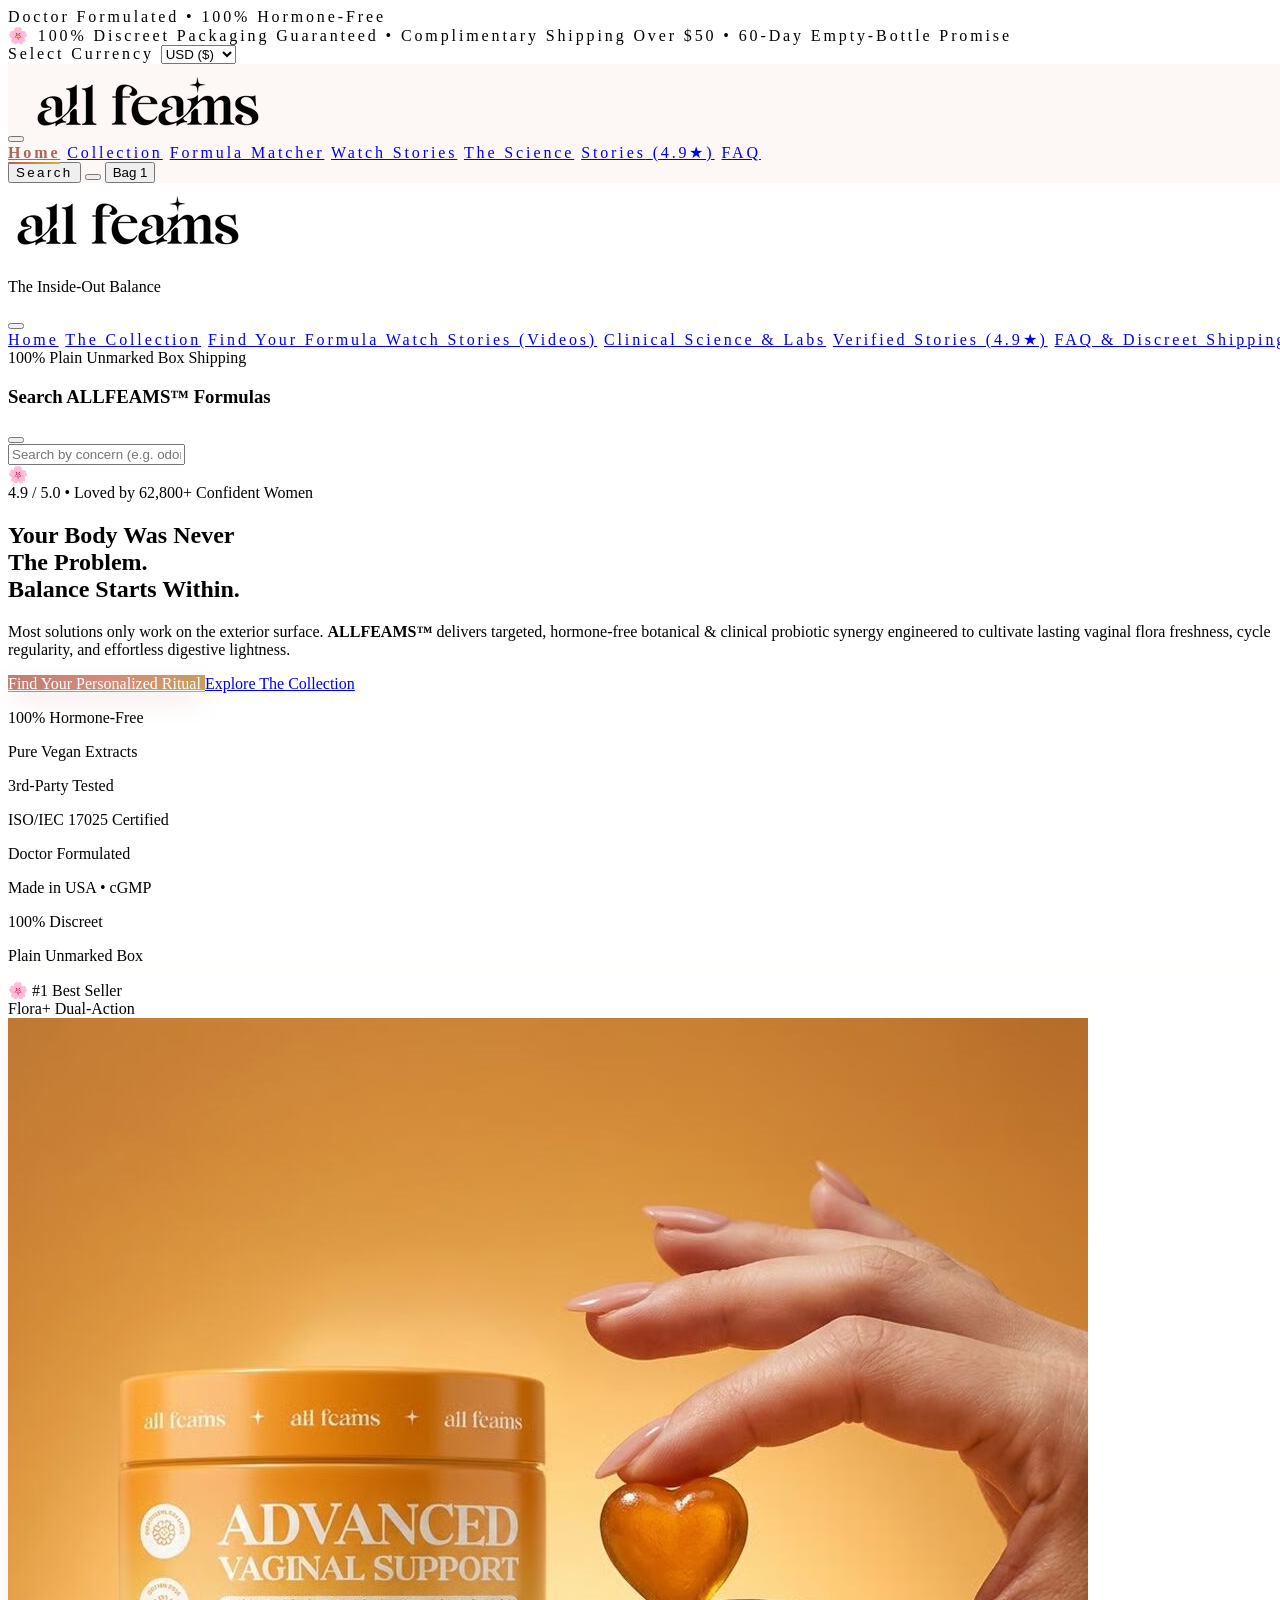
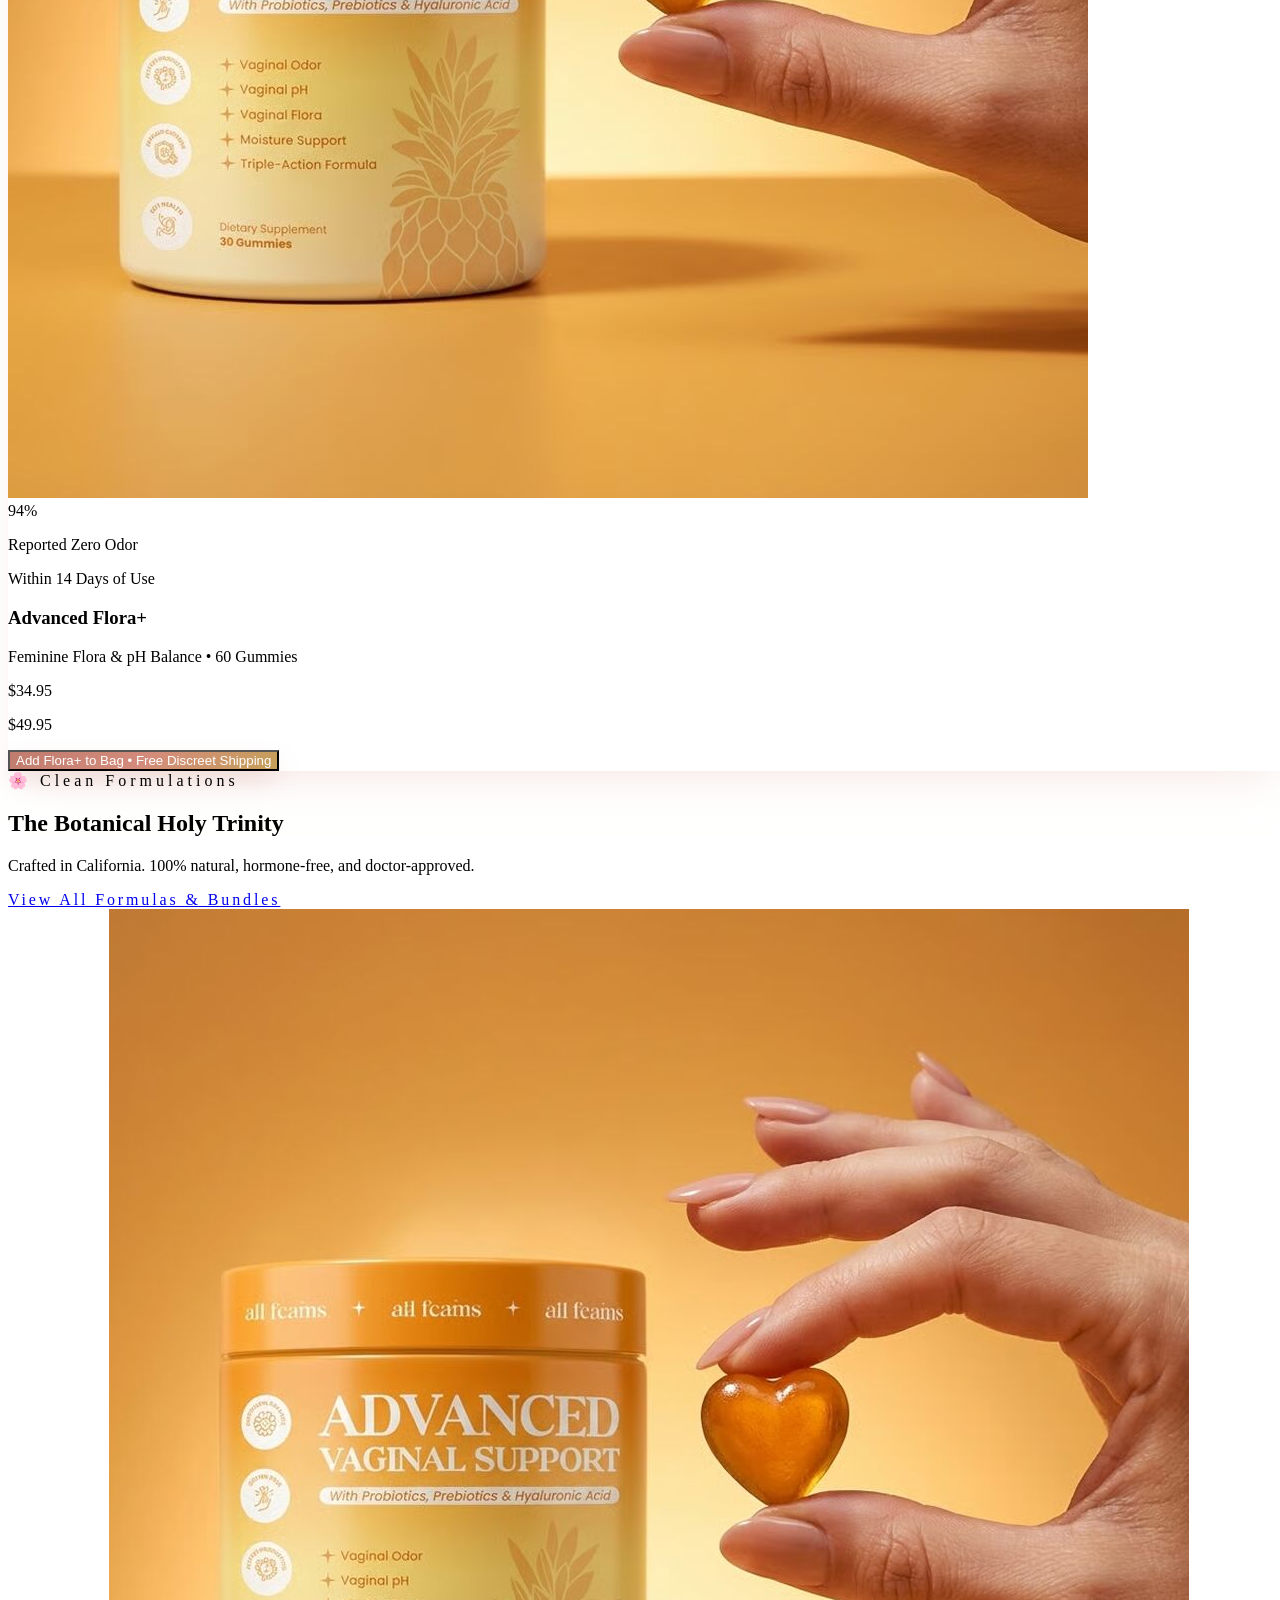
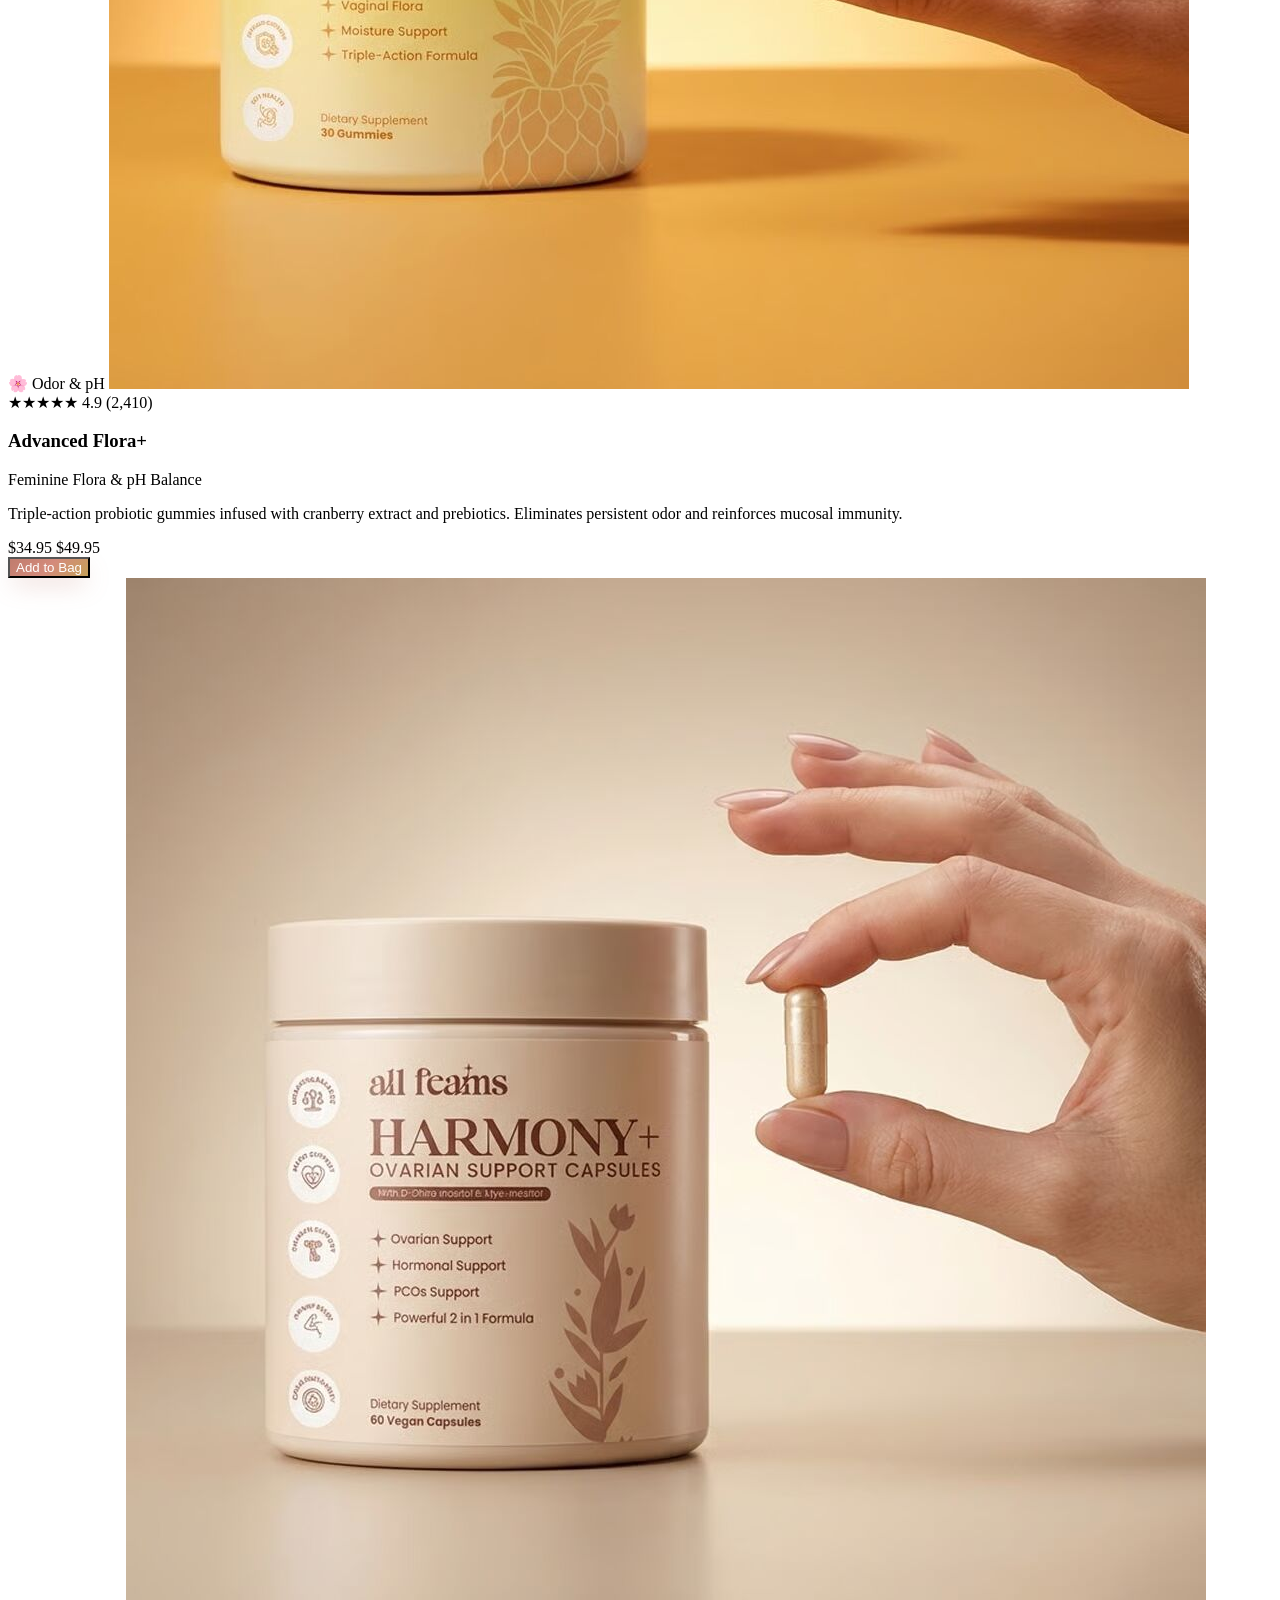
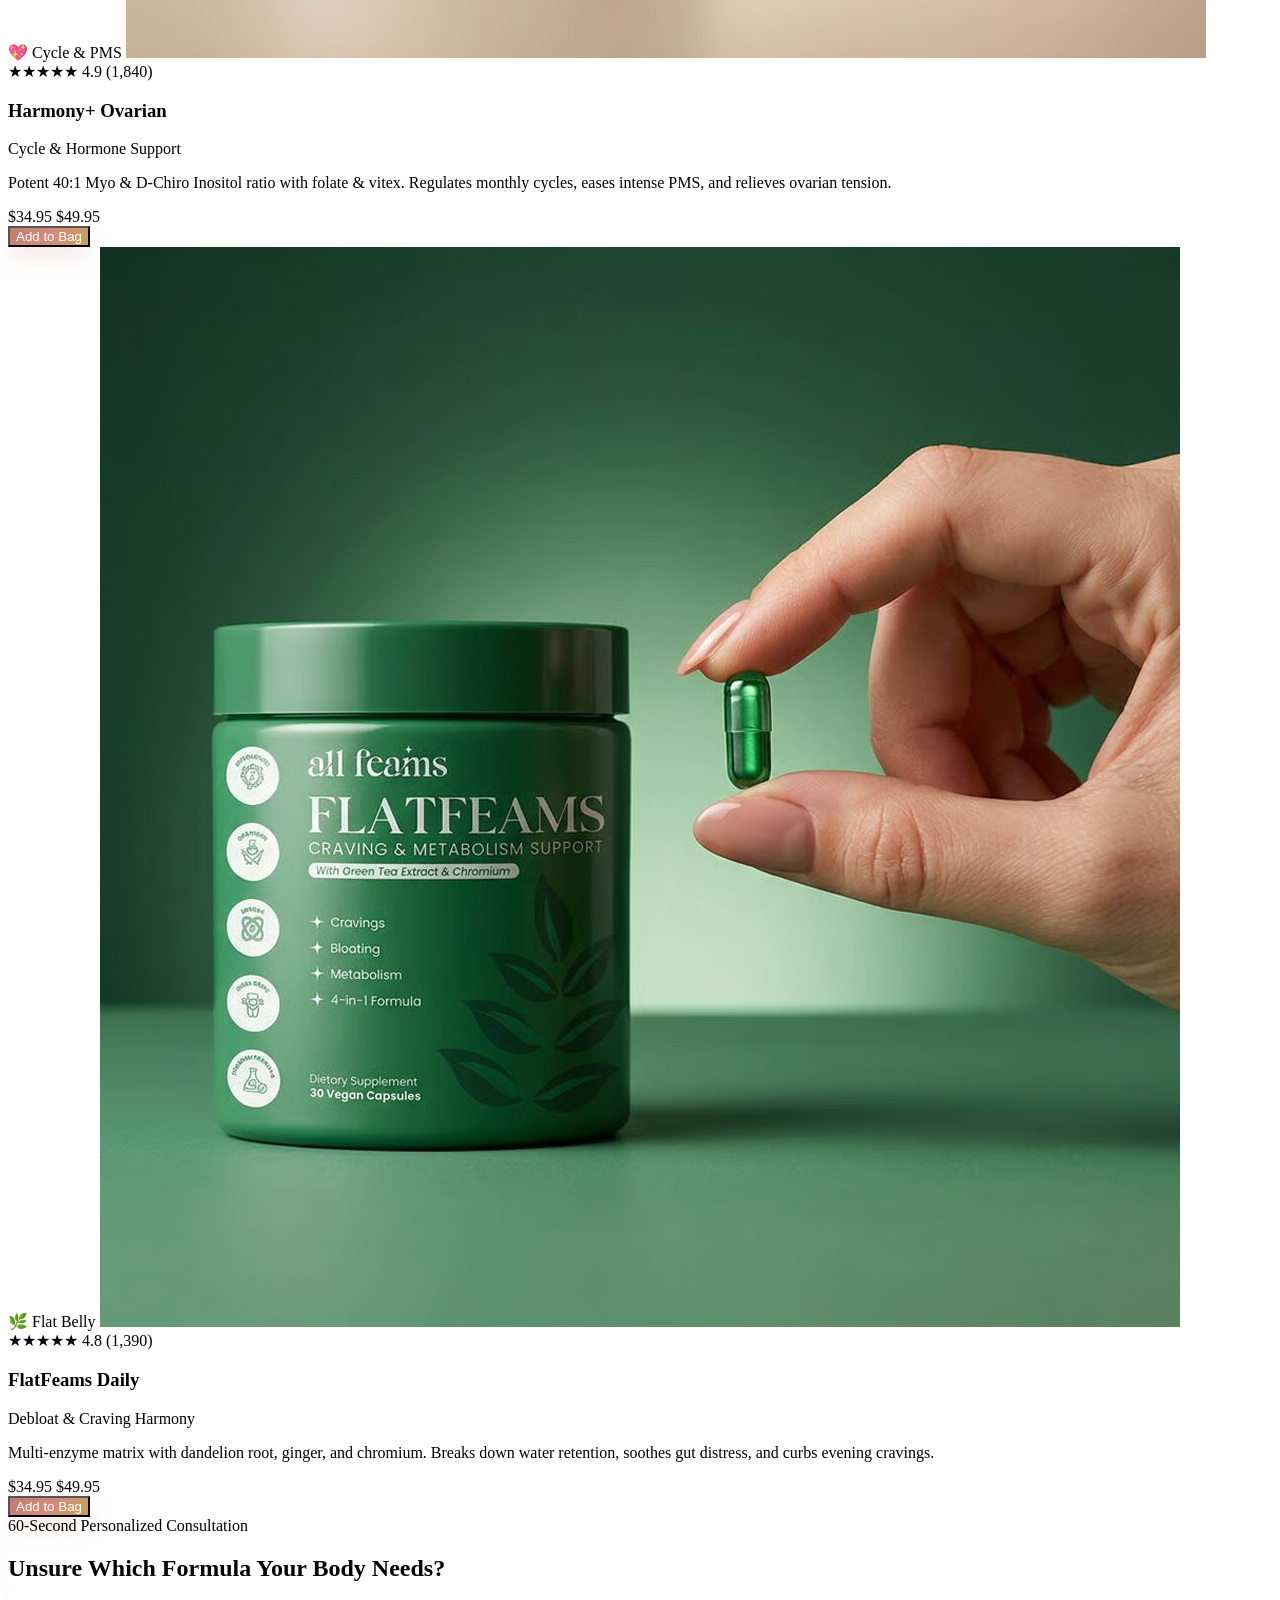
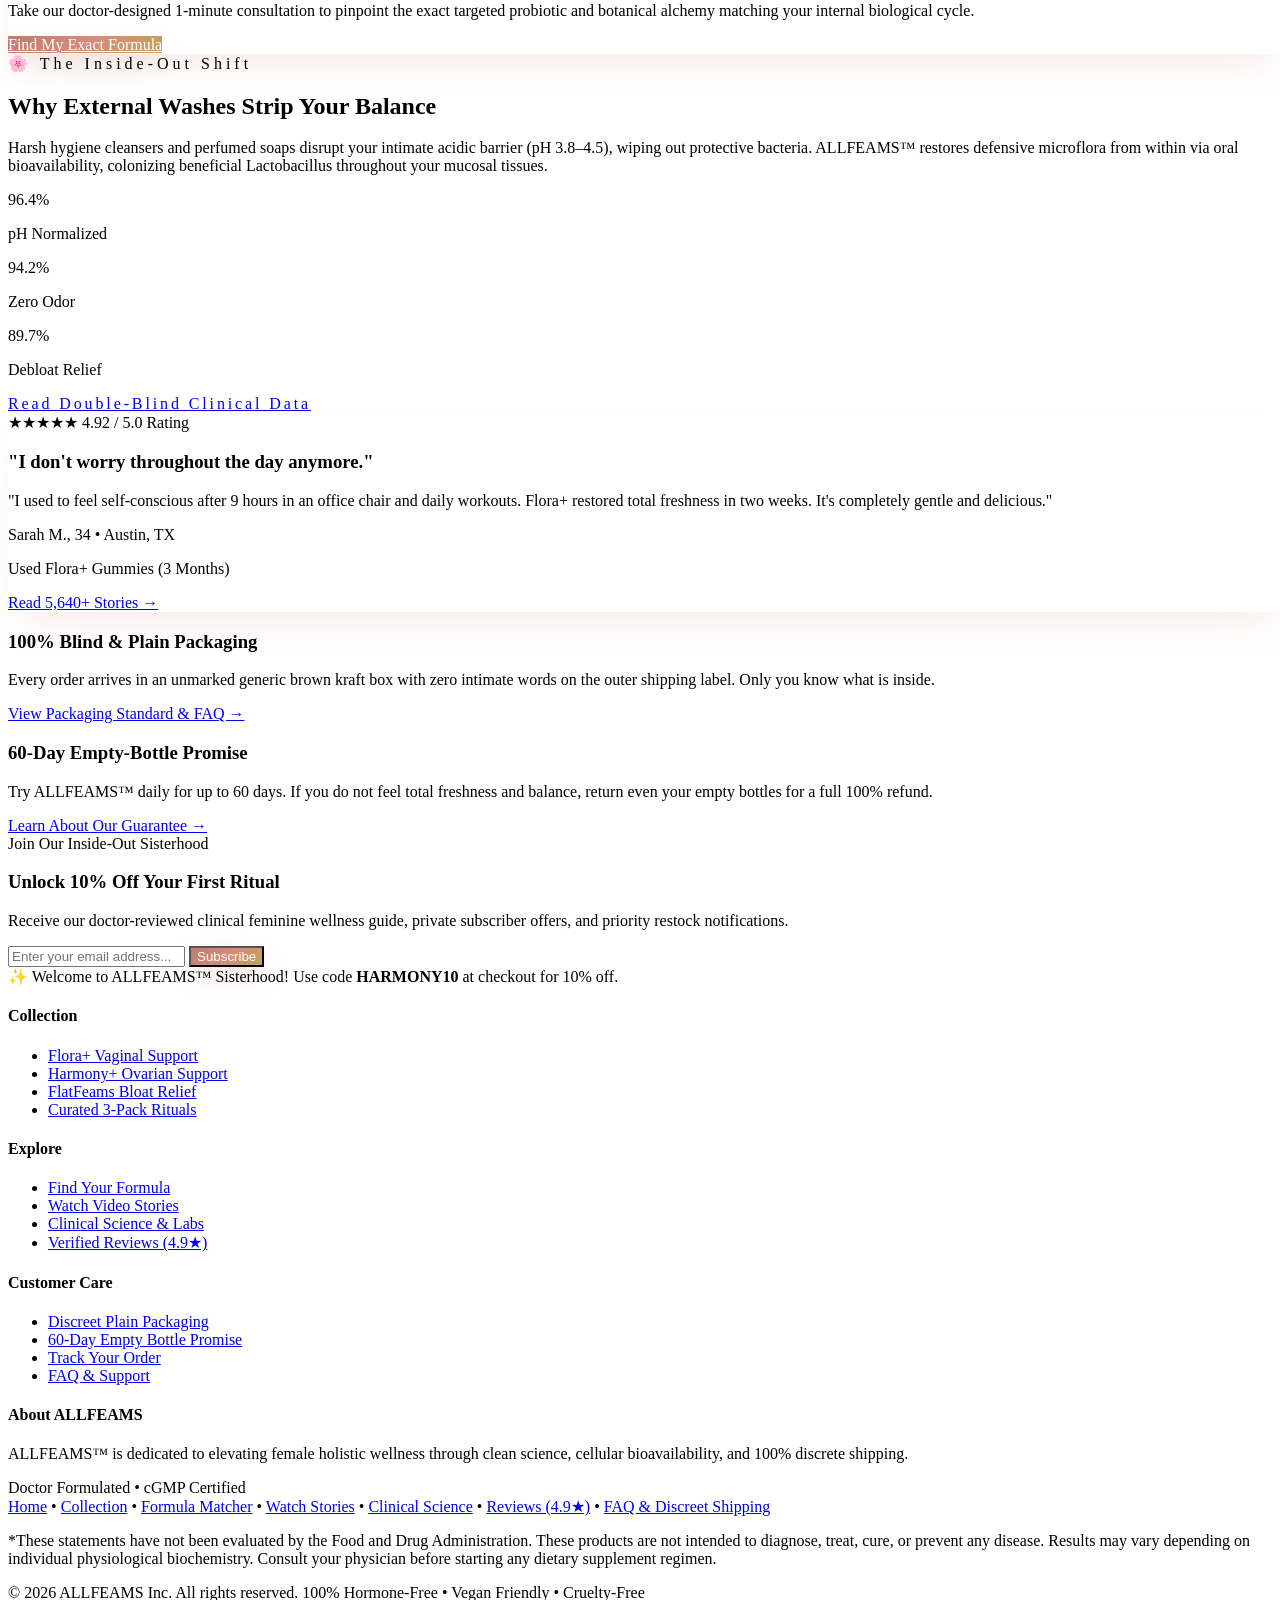
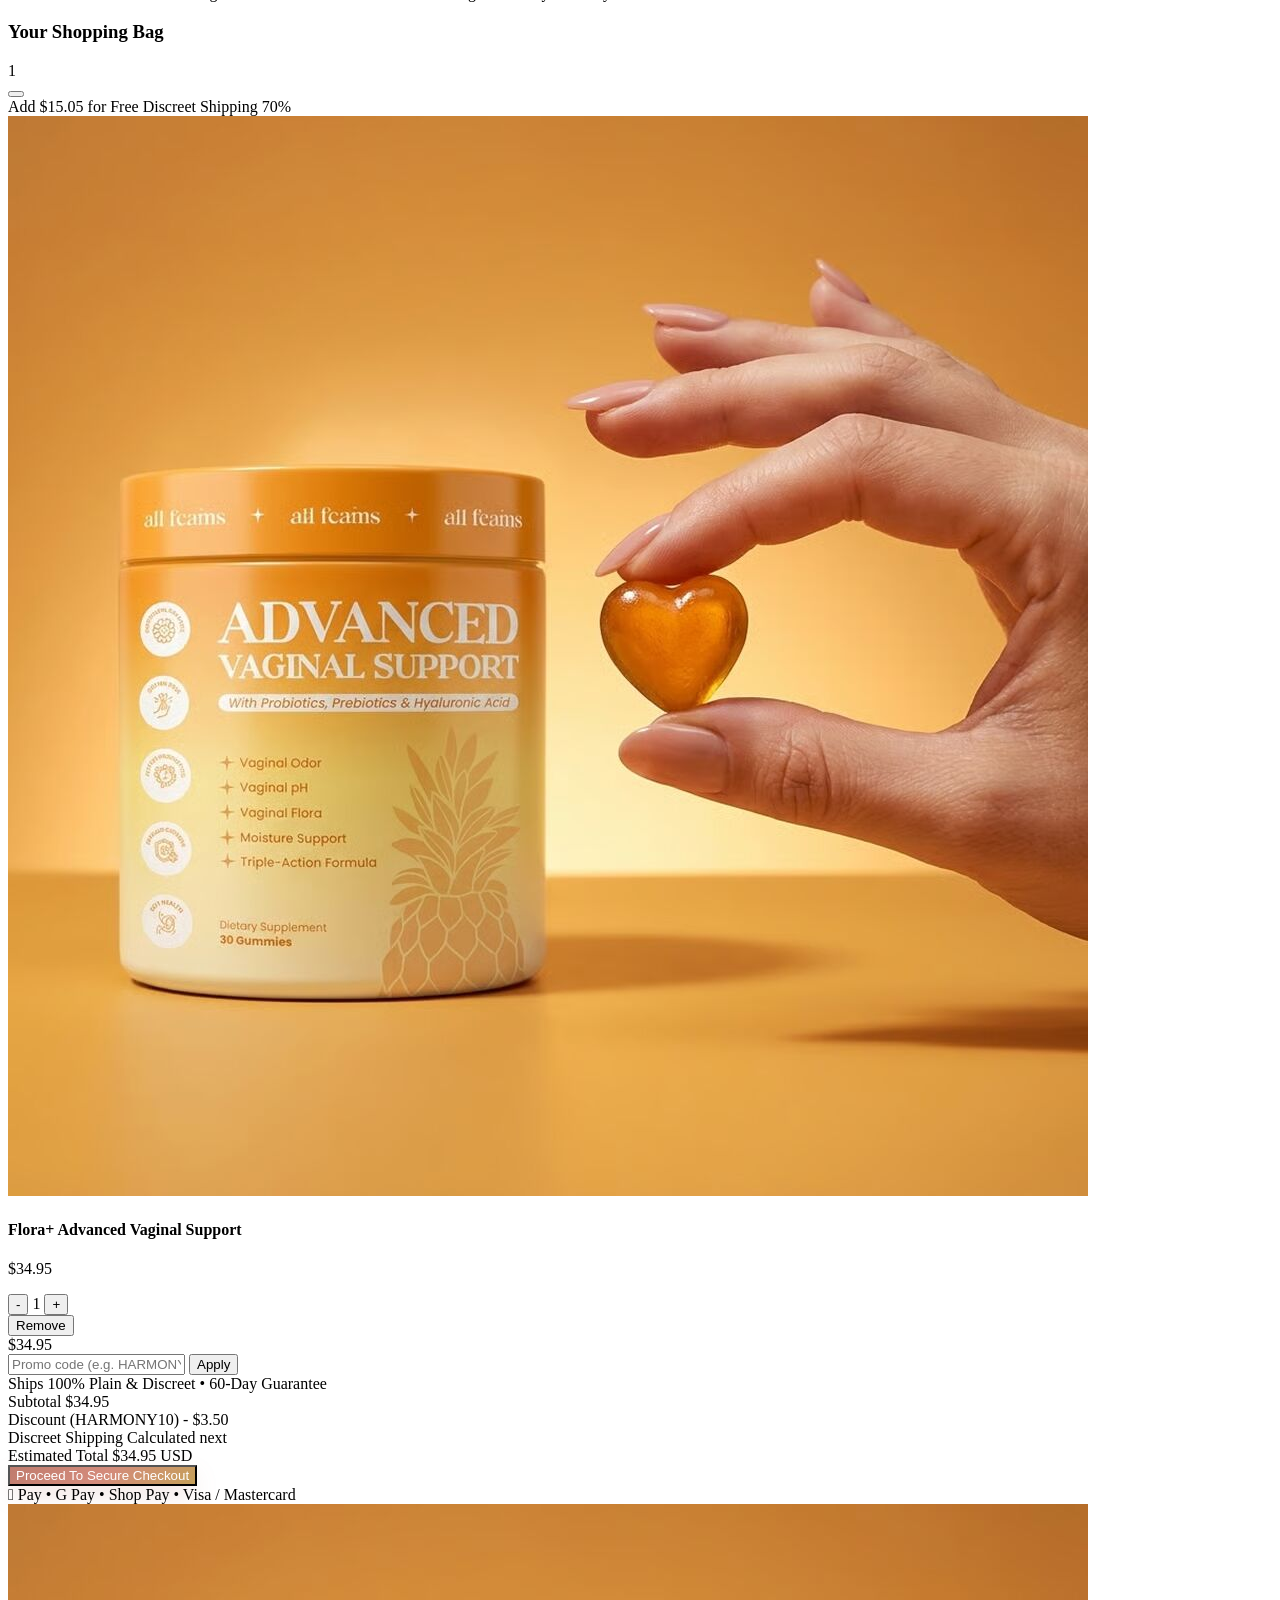
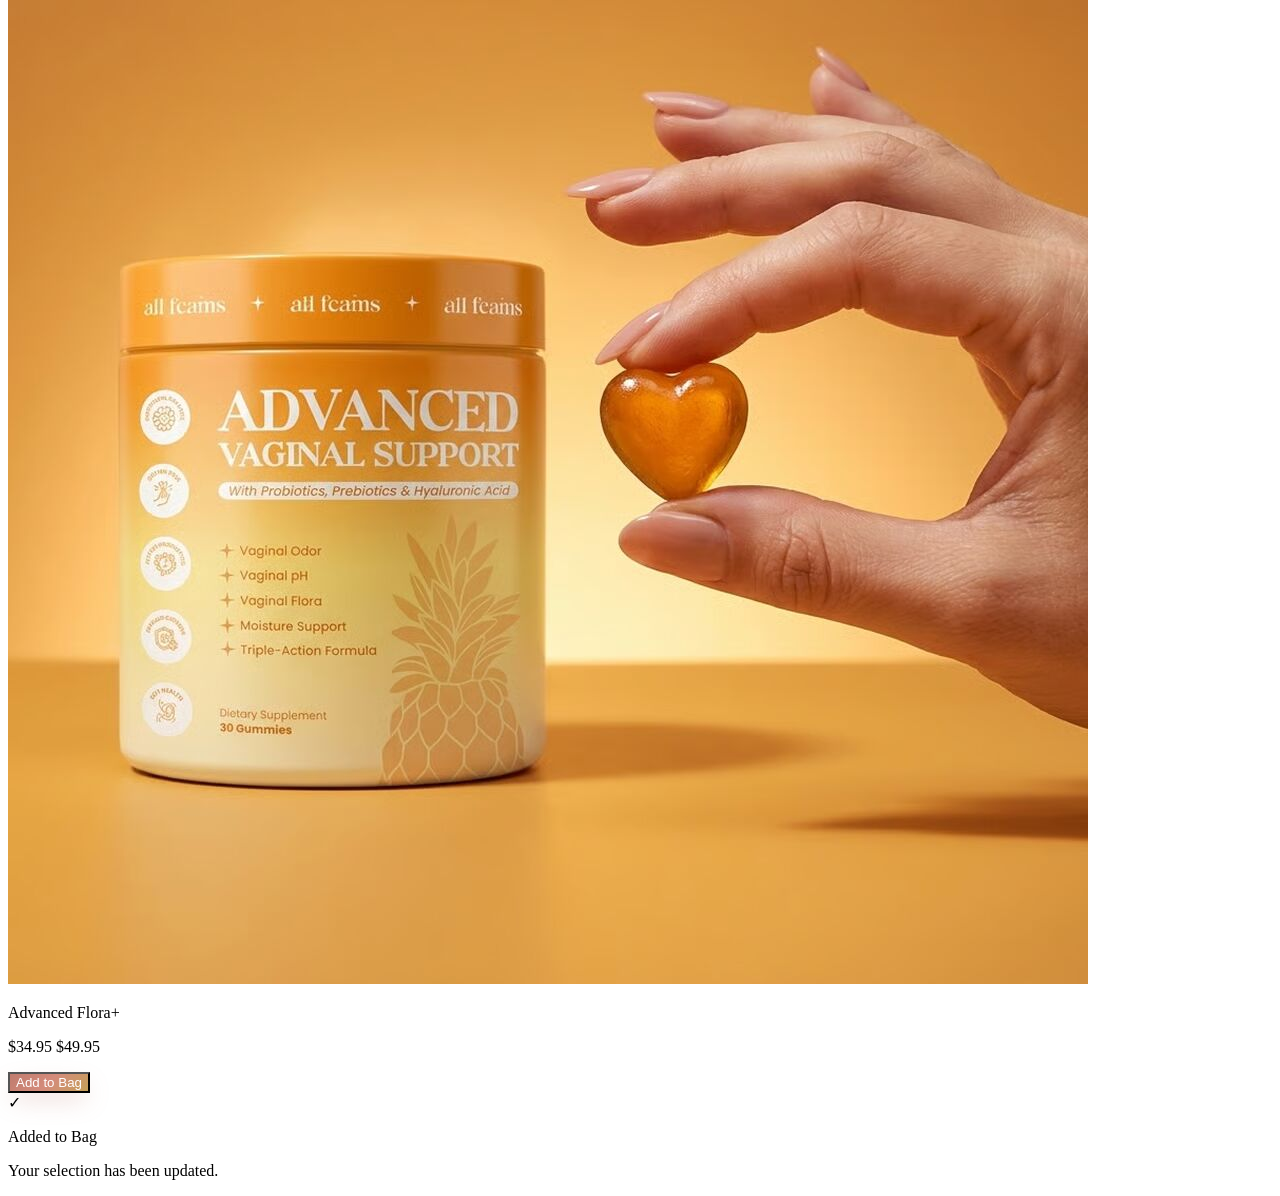
==== commit 37cfa522: "Add universal multi-page Live CMS editor in /admin for all 7 pages" ====
--- a/index.html
+++ b/index.html
@@ -80,11 +80,11 @@
     <div class="max-w-7xl mx-auto flex items-center justify-between">
       <div class="hidden lg:flex items-center space-x-2 text-rosefemme-300">
         <i data-lucide="sparkles" class="w-3.5 h-3.5 text-rosefemme-400"></i>
-        <span class="text-[11px] font-medium tracking-widest text-rosefemme-200">Doctor Formulated &bull; 100% Hormone-Free</span>
+        <span class="text-[11px] font-medium tracking-widest text-rosefemme-200" data-cms="global.tickerLeft">Doctor Formulated &bull; 100% Hormone-Free</span>
       </div>
       <div class="flex-1 text-center font-normal text-[11px] tracking-wider text-sand-100 flex items-center justify-center space-x-2">
         <span class="inline-block w-1.5 h-1.5 rounded-full bg-rosefemme-400 animate-pulse flex-shrink-0"></span>
-        <span>🌸 100% Discreet Packaging Guaranteed &bull; Complimentary Shipping Over $50 &bull; 60-Day Empty-Bottle Promise</span>
+        <span data-cms="global.tickerCenter">🌸 100% Discreet Packaging Guaranteed &bull; Complimentary Shipping Over $50 &bull; 60-Day Empty-Bottle Promise</span>
       </div>
       <div class="flex items-center space-x-3 text-[11px]">
         <div class="relative inline-block text-left">
@@ -230,29 +230,29 @@
               <i data-lucide="star" class="w-3.5 h-3.5 fill-current"></i>
               <i data-lucide="star" class="w-3.5 h-3.5 fill-current"></i>
             </div>
-            <span class="text-[11px] font-semibold text-rosefemme-900 tracking-wider">4.9 / 5.0</span>
+            <span class="text-[11px] font-semibold text-rosefemme-900 tracking-wider" data-cms="home.heroBadgeRating">4.9 / 5.0</span>
             <span class="text-rosefemme-300">&bull;</span>
-            <span class="text-[11px] text-noir-700 font-medium">Loved by 62,800+ Confident Women</span>
-          </div>
-
-          <h1 class="font-serif text-4xl sm:text-5xl lg:text-6xl xl:text-7xl font-normal leading-[1.08] text-noir-900 tracking-tight">
+            <span class="text-[11px] text-noir-700 font-medium" data-cms="home.heroBadgeCount">Loved by 62,800+ Confident Women</span>
+          </div>
+
+          <h1 class="font-serif text-4xl sm:text-5xl lg:text-6xl xl:text-7xl font-normal leading-[1.08] text-noir-900 tracking-tight" data-cms-html="home.heroHeadlineHtml">
             Your Body Was Never <br class="hidden sm:inline" />
             The Problem. <br />
             <span class="italic font-light text-rosefemme-700">Balance Starts Within.</span>
           </h1>
 
-          <p class="text-base sm:text-lg text-noir-700 max-w-2xl mx-auto lg:mx-0 font-light leading-relaxed">
+          <p class="text-base sm:text-lg text-noir-700 max-w-2xl mx-auto lg:mx-0 font-light leading-relaxed" data-cms-html="home.heroSubtitleHtml">
             Most solutions only work on the exterior surface. <strong class="font-medium text-noir-900">ALLFEAMS™</strong> delivers targeted, hormone-free botanical &amp; clinical probiotic synergy engineered to cultivate lasting vaginal flora freshness, cycle regularity, and effortless digestive lightness.
           </p>
 
           <!-- CTA Buttons -->
           <div class="pt-2 flex flex-col sm:flex-row items-center justify-center lg:justify-start gap-4">
             <a href="formula-matcher.html" class="btn-rosegold w-full sm:w-auto px-8 py-4 rounded-full font-medium text-xs uppercase tracking-widest shadow-xl flex items-center justify-center gap-2 group">
-              <span>Find Your Personalized Ritual</span>
+              <span data-cms="home.heroPrimaryCta">Find Your Personalized Ritual</span>
               <i data-lucide="arrow-right" class="w-4 h-4 group-hover:translate-x-1 transition-transform"></i>
             </a>
 
-            <a href="collection.html" class="w-full sm:w-auto px-8 py-4 bg-white/80 border border-rosefemme-300 text-noir-900 hover:bg-white rounded-full font-medium text-xs uppercase tracking-widest transition-all duration-300 text-center shadow-xs">
+            <a href="collection.html" class="w-full sm:w-auto px-8 py-4 bg-white/80 border border-rosefemme-300 text-noir-900 hover:bg-white rounded-full font-medium text-xs uppercase tracking-widest transition-all duration-300 text-center shadow-xs" data-cms="home.heroSecondaryCta">
               Explore The Collection
             </a>
           </div>
@@ -309,12 +309,12 @@
 
           <div class="relative bg-white rounded-3xl p-6 sm:p-8 shadow-2xl border border-rosefemme-200/80 group feminine-glow">
             
-            <div class="absolute top-5 left-5 z-20 bg-rosefemme-800 text-sand-50 text-[10px] uppercase tracking-widest font-semibold px-3 py-1 rounded-full shadow-sm">
+            <div class="absolute top-5 left-5 z-20 bg-rosefemme-800 text-sand-50 text-[10px] uppercase tracking-widest font-semibold px-3 py-1 rounded-full shadow-sm" data-cms="home.heroCardBadge">
               🌸 #1 Best Seller
             </div>
 
             <div class="absolute top-5 right-5 z-20 text-right">
-              <span class="inline-block bg-rosefemme-100 text-rosefemme-800 text-[10px] font-semibold px-2.5 py-1 rounded-full tracking-wider border border-rosefemme-200">
+              <span class="inline-block bg-rosefemme-100 text-rosefemme-800 text-[10px] font-semibold px-2.5 py-1 rounded-full tracking-wider border border-rosefemme-200" data-cms="home.heroCardTag">
                 Flora+ Dual-Action
               </span>
             </div>
@@ -322,18 +322,19 @@
             <div class="relative overflow-hidden rounded-2xl bg-gradient-to-b from-rosefemme-50/60 to-sand-200/40 p-4 flex items-center justify-center min-h-[340px]">
               <img 
                 src="assets/Advanced.jpg" 
+                data-cms-src="home.heroCardImage"
                 alt="Advanced Flora+ Vaginal Support Gummies" 
                 class="w-full max-w-[280px] h-auto object-cover rounded-xl filter drop-shadow-2xl transform group-hover:scale-105 transition-transform duration-700"
                 loading="eager"
               >
               
               <div class="absolute bottom-4 left-4 bg-white/95 backdrop-blur-md border border-rosefemme-200 p-2.5 rounded-xl shadow-lg flex items-center space-x-2.5">
-                <div class="w-8 h-8 rounded-lg bg-rosefemme-600 text-white flex items-center justify-center font-bold text-xs">
+                <div class="w-8 h-8 rounded-lg bg-rosefemme-600 text-white flex items-center justify-center font-bold text-xs" data-cms="home.heroStatPercent">
                   94%
                 </div>
                 <div class="text-left leading-tight">
-                  <p class="text-[11px] font-semibold text-noir-900">Reported Zero Odor</p>
-                  <p class="text-[9px] text-rosefemme-700">Within 14 Days of Use</p>
+                  <p class="text-[11px] font-semibold text-noir-900" data-cms="home.heroStatLabel">Reported Zero Odor</p>
+                  <p class="text-[9px] text-rosefemme-700" data-cms="home.heroStatSub">Within 14 Days of Use</p>
                 </div>
               </div>
             </div>
@@ -341,12 +342,12 @@
             <div class="mt-6 space-y-3">
               <div class="flex items-center justify-between">
                 <div>
-                  <h3 class="font-serif text-2xl font-bold text-noir-900">Advanced Flora+</h3>
-                  <p class="text-xs text-noir-600">Feminine Flora &amp; pH Balance &bull; 60 Gummies</p>
+                  <h3 class="font-serif text-2xl font-bold text-noir-900" data-cms="home.heroCardTitle">Advanced Flora+</h3>
+                  <p class="text-xs text-noir-600" data-cms="home.heroCardSubtitle">Feminine Flora &amp; pH Balance &bull; 60 Gummies</p>
                 </div>
                 <div class="text-right">
-                  <p class="text-lg font-bold text-noir-900 price-display" data-usd="34.95">$34.95</p>
-                  <p class="text-[11px] text-rosefemme-700 line-through original-price-display" data-usd="49.95">$49.95</p>
+                  <p class="text-lg font-bold text-noir-900 price-display" data-usd="34.95" data-cms-product="flora.price">$34.95</p>
+                  <p class="text-[11px] text-rosefemme-700 line-through original-price-display" data-usd="49.95" data-cms-product="flora.originalPrice">$49.95</p>
                 </div>
               </div>
 
@@ -369,11 +370,11 @@
       
       <div class="flex flex-col md:flex-row md:items-end justify-between mb-12">
         <div>
-          <span class="text-xs uppercase tracking-widest-plus text-rosefemme-600 font-semibold block mb-2">🌸 Clean Formulations</span>
-          <h2 class="font-serif text-3xl sm:text-4xl lg:text-5xl font-normal text-noir-900">
+          <span class="text-xs uppercase tracking-widest-plus text-rosefemme-600 font-semibold block mb-2" data-cms="home.spotlightEyebrow">🌸 Clean Formulations</span>
+          <h2 class="font-serif text-3xl sm:text-4xl lg:text-5xl font-normal text-noir-900" data-cms="home.spotlightTitle">
             The Botanical Holy Trinity
           </h2>
-          <p class="text-sm text-noir-600 mt-2 font-light">Crafted in California. 100% natural, hormone-free, and doctor-approved.</p>
+          <p class="text-sm text-noir-600 mt-2 font-light" data-cms="home.spotlightSubtitle">Crafted in California. 100% natural, hormone-free, and doctor-approved.</p>
         </div>
         <div class="mt-4 md:mt-0">
           <a href="collection.html" class="inline-flex items-center space-x-1.5 text-xs uppercase tracking-luxury text-rosefemme-700 hover:text-rosefemme-900 font-semibold transition group">
@@ -393,22 +394,22 @@
               <span class="absolute top-3 left-3 bg-rosefemme-800 text-white text-[10px] uppercase font-bold tracking-wider px-2.5 py-0.5 rounded-full">
                 🌸 Odor &amp; pH
               </span>
-              <img src="assets/Advanced.jpg" alt="Advanced Flora+" class="w-44 h-auto object-cover rounded-xl group-hover:scale-105 transition-transform duration-500">
+              <img src="assets/Advanced.jpg" data-cms-product="flora.image" alt="Advanced Flora+" class="w-44 h-auto object-cover rounded-xl group-hover:scale-105 transition-transform duration-500">
             </div>
             <div class="flex items-center space-x-1 text-gold-500 text-xs mb-1.5">
               <span>★★★★★</span>
               <span class="text-rosefemme-800 font-medium ml-1">4.9 (2,410)</span>
             </div>
-            <h3 class="font-serif text-2xl font-bold text-noir-900 group-hover:text-rosefemme-700 transition">Advanced Flora+</h3>
-            <p class="text-xs text-rosefemme-700 font-medium mb-2">Feminine Flora &amp; pH Balance</p>
-            <p class="text-xs text-noir-600 font-light leading-relaxed mb-4">
+            <h3 class="font-serif text-2xl font-bold text-noir-900 group-hover:text-rosefemme-700 transition" data-cms-product="flora.name">Advanced Flora+</h3>
+            <p class="text-xs text-rosefemme-700 font-medium mb-2" data-cms-product="flora.category">Feminine Flora &amp; pH Balance</p>
+            <p class="text-xs text-noir-600 font-light leading-relaxed mb-4" data-cms-product="flora.description">
               Cranberry probiotic gummies eliminating persistent intimate odor at the source within 14 days.
             </p>
           </div>
           <div>
             <div class="flex items-baseline justify-between border-t border-rosefemme-200 pt-3 mb-3">
-              <span class="text-xl font-bold text-noir-900 price-display" data-usd="34.95">$34.95</span>
-              <span class="text-[11px] text-rosefemme-700 line-through original-price-display" data-usd="49.95">$49.95</span>
+              <span class="text-xl font-bold text-noir-900 price-display" data-usd="34.95" data-cms-product="flora.price">$34.95</span>
+              <span class="text-[11px] text-rosefemme-700 line-through original-price-display" data-usd="49.95" data-cms-product="flora.originalPrice">$49.95</span>
             </div>
             <div class="flex gap-2">
               <button onclick="quickAddProduct('flora', 'Advanced Flora+ Vaginal Support', 34.95, 'assets/Advanced.jpg')" class="btn-rosegold flex-1 py-3 rounded-full text-xs uppercase tracking-wider font-semibold">
@@ -428,22 +429,22 @@
               <span class="absolute top-3 left-3 bg-[#332220] text-sand-50 text-[10px] uppercase font-bold tracking-wider px-2.5 py-0.5 rounded-full">
                 💖 Cycle &amp; PMS
               </span>
-              <img src="assets/Harmony+.jpg" alt="Harmony+ Ovarian Support" class="w-44 h-auto object-cover rounded-xl group-hover:scale-105 transition-transform duration-500">
+              <img src="assets/Harmony+.jpg" data-cms-product="harmony.image" alt="Harmony+ Ovarian Support" class="w-44 h-auto object-cover rounded-xl group-hover:scale-105 transition-transform duration-500">
             </div>
             <div class="flex items-center space-x-1 text-gold-500 text-xs mb-1.5">
               <span>★★★★★</span>
               <span class="text-rosefemme-800 font-medium ml-1">4.9 (1,840)</span>
             </div>
-            <h3 class="font-serif text-2xl font-bold text-noir-900 group-hover:text-rosefemme-700 transition">Harmony+ Ovarian</h3>
-            <p class="text-xs text-rosefemme-700 font-medium mb-2">Cycle &amp; Hormone Support</p>
-            <p class="text-xs text-noir-600 font-light leading-relaxed mb-4">
+            <h3 class="font-serif text-2xl font-bold text-noir-900 group-hover:text-rosefemme-700 transition" data-cms-product="harmony.name">Harmony+ Ovarian</h3>
+            <p class="text-xs text-rosefemme-700 font-medium mb-2" data-cms-product="harmony.category">Cycle &amp; Hormone Support</p>
+            <p class="text-xs text-noir-600 font-light leading-relaxed mb-4" data-cms-product="harmony.description">
               Golden 40:1 Inositol complex regulating monthly period cycles and soothing severe PMS moodiness.
             </p>
           </div>
           <div>
             <div class="flex items-baseline justify-between border-t border-rosefemme-200 pt-3 mb-3">
-              <span class="text-xl font-bold text-noir-900 price-display" data-usd="34.95">$34.95</span>
-              <span class="text-[11px] text-rosefemme-700 line-through original-price-display" data-usd="49.95">$49.95</span>
+              <span class="text-xl font-bold text-noir-900 price-display" data-usd="34.95" data-cms-product="harmony.price">$34.95</span>
+              <span class="text-[11px] text-rosefemme-700 line-through original-price-display" data-usd="49.95" data-cms-product="harmony.originalPrice">$49.95</span>
             </div>
             <div class="flex gap-2">
               <button onclick="quickAddProduct('harmony', 'Harmony+ Ovarian Support Capsules', 34.95, 'assets/Harmony+.jpg')" class="btn-rosegold flex-1 py-3 rounded-full text-xs uppercase tracking-wider font-semibold">
@@ -463,22 +464,22 @@
               <span class="absolute top-3 left-3 bg-[#332220] text-sand-50 text-[10px] uppercase font-bold tracking-wider px-2.5 py-0.5 rounded-full">
                 🌿 Flat Belly
               </span>
-              <img src="assets/Flatfeams.jpg" alt="FlatFeams Daily" class="w-44 h-auto object-cover rounded-xl group-hover:scale-105 transition-transform duration-500">
+              <img src="assets/Flatfeams.jpg" data-cms-product="flatfemme.image" alt="FlatFeams Daily" class="w-44 h-auto object-cover rounded-xl group-hover:scale-105 transition-transform duration-500">
             </div>
             <div class="flex items-center space-x-1 text-gold-500 text-xs mb-1.5">
               <span>★★★★★</span>
               <span class="text-rosefemme-800 font-medium ml-1">4.8 (1,390)</span>
             </div>
-            <h3 class="font-serif text-2xl font-bold text-noir-900 group-hover:text-rosefemme-700 transition">FlatFeams Daily</h3>
-            <p class="text-xs text-rosefemme-700 font-medium mb-2">Debloat &amp; Craving Harmony</p>
-            <p class="text-xs text-noir-600 font-light leading-relaxed mb-4">
+            <h3 class="font-serif text-2xl font-bold text-noir-900 group-hover:text-rosefemme-700 transition" data-cms-product="flatfemme.name">FlatFeams Daily</h3>
+            <p class="text-xs text-rosefemme-700 font-medium mb-2" data-cms-product="flatfemme.category">Debloat &amp; Craving Harmony</p>
+            <p class="text-xs text-noir-600 font-light leading-relaxed mb-4" data-cms-product="flatfemme.description">
               Multi-enzyme digestive matrix with dandelion root to flush water retention and curb late cravings.
             </p>
           </div>
           <div>
             <div class="flex items-baseline justify-between border-t border-rosefemme-200 pt-3 mb-3">
-              <span class="text-xl font-bold text-noir-900 price-display" data-usd="34.95">$34.95</span>
-              <span class="text-[11px] text-rosefemme-700 line-through original-price-display" data-usd="49.95">$49.95</span>
+              <span class="text-xl font-bold text-noir-900 price-display" data-usd="34.95" data-cms-product="flatfemme.price">$34.95</span>
+              <span class="text-[11px] text-rosefemme-700 line-through original-price-display" data-usd="49.95" data-cms-product="flatfemme.originalPrice">$49.95</span>
             </div>
             <div class="flex gap-2">
               <button onclick="quickAddProduct('flatfemme', 'FlatFeams Craving & Bloat Support', 34.95, 'assets/Flatfeams.jpg')" class="btn-rosegold flex-1 py-3 rounded-full text-xs uppercase tracking-wider font-semibold">
@@ -503,19 +504,19 @@
         <div class="space-y-3 max-w-xl text-center md:text-left">
           <span class="inline-flex items-center space-x-1.5 px-3 py-1 rounded-full bg-rosefemme-100 text-rosefemme-800 text-[11px] font-semibold tracking-wider">
             <i data-lucide="sparkles" class="w-3.5 h-3.5"></i>
-            <span>60-Second Personalized Consultation</span>
+            <span data-cms="home.bannerEyebrow">60-Second Personalized Consultation</span>
           </span>
-          <h2 class="font-serif text-3xl sm:text-4xl font-bold text-noir-900">
+          <h2 class="font-serif text-3xl sm:text-4xl font-bold text-noir-900" data-cms="home.bannerTitle">
             Unsure Which Formula Your Body Needs?
           </h2>
-          <p class="text-sm text-noir-700 font-light leading-relaxed">
+          <p class="text-sm text-noir-700 font-light leading-relaxed" data-cms="home.bannerDesc">
             Take our doctor-designed 1-minute consultation to pinpoint the exact targeted probiotic and botanical alchemy matching your internal biological cycle.
           </p>
         </div>
 
         <div class="flex-shrink-0">
           <a href="formula-matcher.html" class="btn-rosegold px-8 py-4 rounded-full text-xs uppercase tracking-widest font-semibold flex items-center space-x-2 shadow-xl">
-            <span>Find My Exact Formula</span>
+            <span data-cms="home.bannerCta">Find My Exact Formula</span>
             <i data-lucide="arrow-right" class="w-4 h-4"></i>
           </a>
         </div>
@@ -529,26 +530,26 @@
       <div class="grid grid-cols-1 lg:grid-cols-12 gap-12 items-center">
         
         <div class="lg:col-span-6 space-y-5 text-left">
-          <span class="text-xs uppercase tracking-widest-plus text-rosefemme-600 font-semibold">🌸 The Inside-Out Shift</span>
-          <h2 class="font-serif text-3xl sm:text-4xl lg:text-5xl font-normal text-noir-900 leading-tight">
+          <span class="text-xs uppercase tracking-widest-plus text-rosefemme-600 font-semibold" data-cms="home.manifestoEyebrow">🌸 The Inside-Out Shift</span>
+          <h2 class="font-serif text-3xl sm:text-4xl lg:text-5xl font-normal text-noir-900 leading-tight" data-cms="home.manifestoTitle">
             Why External Washes Strip Your Balance
           </h2>
-          <p class="text-sm text-noir-700 font-light leading-relaxed">
-            Harsh hygiene cleansers and perfumed soaps disrupt your intimate acidic barrier (pH 3.8–4.5), wiping out protective bacteria. ALLFEAMS™ restores defensive microflora from within via oral bioavailability, colonizing beneficial <em>Lactobacillus</em> throughout your mucosal tissues.
+          <p class="text-sm text-noir-700 font-light leading-relaxed" data-cms="home.manifestoDesc">
+            Harsh hygiene cleansers and perfumed soaps disrupt your intimate acidic barrier (pH 3.8–4.5), wiping out protective bacteria. ALLFEAMS™ restores defensive microflora from within via oral bioavailability, colonizing beneficial Lactobacillus throughout your mucosal tissues.
           </p>
 
           <div class="grid grid-cols-3 gap-4 pt-4 border-t border-rosefemme-200">
             <div>
-              <div class="text-3xl font-serif font-bold text-rosefemme-700">96.4%</div>
-              <p class="text-[11px] text-noir-600 mt-1">pH Normalized</p>
+              <div class="text-3xl font-serif font-bold text-rosefemme-700" data-cms="home.stat1Val">96.4%</div>
+              <p class="text-[11px] text-noir-600 mt-1" data-cms="home.stat1Label">pH Normalized</p>
             </div>
             <div>
-              <div class="text-3xl font-serif font-bold text-rosefemme-700">94.2%</div>
-              <p class="text-[11px] text-noir-600 mt-1">Zero Odor</p>
+              <div class="text-3xl font-serif font-bold text-rosefemme-700" data-cms="home.stat2Val">94.2%</div>
+              <p class="text-[11px] text-noir-600 mt-1" data-cms="home.stat2Label">Zero Odor</p>
             </div>
             <div>
-              <div class="text-3xl font-serif font-bold text-rosefemme-700">89.7%</div>
-              <p class="text-[11px] text-noir-600 mt-1">Debloat Relief</p>
+              <div class="text-3xl font-serif font-bold text-rosefemme-700" data-cms="home.stat3Val">89.7%</div>
+              <p class="text-[11px] text-noir-600 mt-1" data-cms="home.stat3Label">Debloat Relief</p>
             </div>
           </div>
 
@@ -563,16 +564,16 @@
         <div class="lg:col-span-6 bg-white rounded-3xl p-8 border border-rosefemme-200 shadow-xl feminine-glow space-y-4">
           <div class="flex items-center space-x-2 text-gold-500 text-xs">
             <span>★★★★★</span>
-            <span class="text-rosefemme-800 font-bold">4.92 / 5.0 Rating</span>
-          </div>
-          <h3 class="font-serif text-2xl font-bold text-noir-900">"I don't worry throughout the day anymore."</h3>
-          <p class="text-xs sm:text-sm text-noir-700 font-light italic leading-relaxed">
+            <span class="text-rosefemme-800 font-bold" data-cms="home.testimonialRating">4.92 / 5.0 Rating</span>
+          </div>
+          <h3 class="font-serif text-2xl font-bold text-noir-900" data-cms="home.testimonialTitle">"I don't worry throughout the day anymore."</h3>
+          <p class="text-xs sm:text-sm text-noir-700 font-light italic leading-relaxed" data-cms="home.testimonialQuote">
             "I used to feel self-conscious after 9 hours in an office chair and daily workouts. Flora+ restored total freshness in two weeks. It's completely gentle and delicious."
           </p>
           <div class="pt-3 border-t border-rosefemme-100 flex items-center justify-between text-xs">
             <div>
-              <p class="font-semibold text-noir-900">Sarah M., 34 &bull; Austin, TX</p>
-              <p class="text-[10px] text-rosefemme-700">Used Flora+ Gummies (3 Months)</p>
+              <p class="font-semibold text-noir-900" data-cms="home.testimonialAuthor">Sarah M., 34 &bull; Austin, TX</p>
+              <p class="text-[10px] text-rosefemme-700" data-cms="home.testimonialProduct">Used Flora+ Gummies (3 Months)</p>
             </div>
             <a href="reviews.html" class="text-xs text-rosefemme-700 hover:underline font-semibold">
               Read 5,640+ Stories →
@@ -594,8 +595,8 @@
             <i data-lucide="package" class="w-6 h-6"></i>
           </div>
           <div>
-            <h3 class="font-serif text-2xl font-bold text-noir-900">100% Blind &amp; Plain Packaging</h3>
-            <p class="text-xs text-noir-600 mt-2 font-light leading-relaxed">
+            <h3 class="font-serif text-2xl font-bold text-noir-900" data-cms="home.shippingTitle">100% Blind &amp; Plain Packaging</h3>
+            <p class="text-xs text-noir-600 mt-2 font-light leading-relaxed" data-cms="home.shippingDesc">
               Every order arrives in an unmarked generic brown kraft box with zero intimate words on the outer shipping label. Only you know what is inside.
             </p>
             <div class="mt-3">
@@ -611,8 +612,8 @@
             <i data-lucide="award" class="w-6 h-6"></i>
           </div>
           <div>
-            <h3 class="font-serif text-2xl font-bold text-noir-900">60-Day Empty-Bottle Promise</h3>
-            <p class="text-xs text-noir-600 mt-2 font-light leading-relaxed">
+            <h3 class="font-serif text-2xl font-bold text-noir-900" data-cms="home.guaranteeTitle">60-Day Empty-Bottle Promise</h3>
+            <p class="text-xs text-noir-600 mt-2 font-light leading-relaxed" data-cms="home.guaranteeDesc">
               Try ALLFEAMS™ daily for up to 60 days. If you do not feel total freshness and balance, return even your empty bottles for a full 100% refund.
             </p>
             <div class="mt-3">
@@ -634,11 +635,9 @@
       <!-- Newsletter Row -->
       <div class="pb-12 border-b border-rosefemme-900/60 grid grid-cols-1 lg:grid-cols-12 gap-8 items-center">
         <div class="lg:col-span-6 text-left">
-          <span class="text-rosefemme-400 text-xs uppercase tracking-widest font-semibold block mb-1">Join Our Inside-Out Sisterhood</span>
-          <h3 class="font-serif text-2xl sm:text-3xl text-white">Unlock 10% Off Your First Ritual</h3>
-          <p class="text-xs text-rosefemme-300/90 mt-1 font-light leading-relaxed">
-            Receive our doctor-reviewed clinical feminine wellness guide, private subscriber offers, and priority restock notifications.
-          </p>
+          <span class="text-rosefemme-400 text-xs uppercase tracking-widest font-semibold block mb-1" data-cms="global.footerNewsletterEyebrow">Join Our Inside-Out Sisterhood</span>
+          <h3 class="font-serif text-2xl sm:text-3xl text-white" data-cms="global.footerNewsletterTitle">Unlock 10% Off Your First Ritual</h3>
+          <p class="text-xs text-rosefemme-300/90 mt-1 font-light leading-relaxed" data-cms="global.footerNewsletterDesc">Receive our doctor-reviewed clinical feminine wellness guide, private subscriber offers, and priority restock notifications.</p>
         </div>
         <div class="lg:col-span-6">
           <form class="flex flex-col sm:flex-row gap-2.5 w-full" id="newsletter-form" onsubmit="handleNewsletterSubmit(event)">
@@ -687,12 +686,10 @@
 
         <div>
           <h4 class="font-semibold text-rosefemme-300 uppercase tracking-wider text-[11px] mb-4">About ALLFEAMS</h4>
-          <p class="text-sand-400 text-xs leading-relaxed font-light mb-4">
-            ALLFEAMS™ is dedicated to elevating female holistic wellness through clean science, cellular bioavailability, and 100% discrete shipping.
-          </p>
+          <p class="text-sand-400 text-xs leading-relaxed font-light mb-4" data-cms="global.footerBrandDesc">ALLFEAMS™ is dedicated to elevating female holistic wellness through clean science, cellular bioavailability, and 100% discrete shipping.</p>
           <div class="flex items-center space-x-2 text-rosefemme-300 text-xs">
             <i data-lucide="shield-check" class="w-4 h-4 text-rosefemme-400"></i>
-            <span>Doctor Formulated &bull; cGMP Certified</span>
+            <span data-cms="global.footerBadgeText">Doctor Formulated &bull; cGMP Certified</span>
           </div>
         </div>
       </div>
@@ -722,8 +719,8 @@
           *These statements have not been evaluated by the Food and Drug Administration. These products are not intended to diagnose, treat, cure, or prevent any disease. Results may vary depending on individual physiological biochemistry. Consult your physician before starting any dietary supplement regimen.
         </p>
         <div class="flex flex-col sm:flex-row items-center justify-between text-sand-400/70 pt-2 text-[10px]">
-          <span>&copy; 2026 ALLFEAMS Inc. All rights reserved.</span>
-          <span class="mt-1 sm:mt-0">100% Hormone-Free &bull; Vegan Friendly &bull; Cruelty-Free</span>
+          <span data-cms="global.footerCopyright">&copy; 2026 ALLFEAMS Inc. All rights reserved.</span>
+          <span class="mt-1 sm:mt-0" data-cms="global.footerTagline">100% Hormone-Free &bull; Vegan Friendly &bull; Cruelty-Free</span>
         </div>
       </div>
 
@@ -837,6 +834,8 @@
   <!-- Scripts -->
   <script src="js/products-data.js"></script>
   <script src="js/reviews-data.js"></script>
+  <script src="js/cms-defaults.js"></script>
+  <script src="js/cms-engine.js"></script>
   <script src="js/currency.js"></script>
   <script src="js/ui-interactions.js"></script>
   <script src="js/cart.js"></script>
